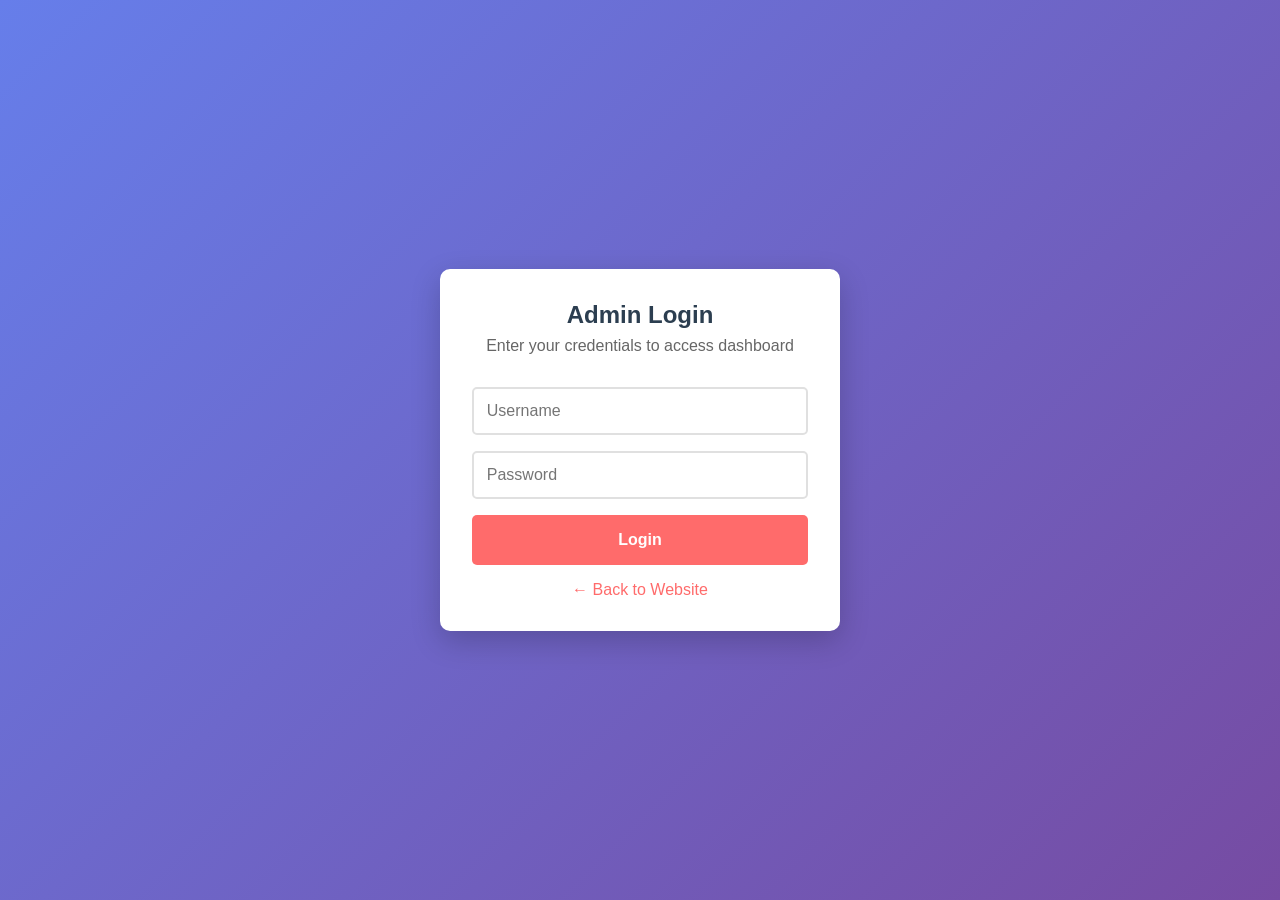
==== src/main/resources/static/admin.html @ 179d9c0e "changes" ====
<!DOCTYPE html>
<html lang="en">
<head>
    <meta charset="UTF-8">
    <meta name="viewport" content="width=device-width, initial-scale=1.0">
    <title>AnandaHolidays - Admin Dashboard</title>
    <style>
        * {
            margin: 0;
            padding: 0;
            box-sizing: border-box;
            font-family: 'Segoe UI', Tahoma, Geneva, Verdana, sans-serif;
        }

        :root {
            --primary-color: #ff6b6b;
            --secondary-color: #4ecdc4;
            --dark-color: #2c3e50;
            --light-color: #f9f9f9;
            --success-color: #27ae60;
            --warning-color: #f39c12;
            --danger-color: #e74c3c;
            --sidebar-width: 250px;
        }

        body {
            background-color: var(--light-color);
            display: flex;
            min-height: 100vh;
        }

        /* Login Page */
        .login-container {
            display: flex;
            justify-content: center;
            align-items: center;
            min-height: 100vh;
            width: 100%;
            background: linear-gradient(135deg, #667eea 0%, #764ba2 100%);
        }

        .login-box {
            background: white;
            padding: 2rem;
            border-radius: 10px;
            box-shadow: 0 10px 30px rgba(0,0,0,0.2);
            width: 100%;
            max-width: 400px;
        }

        .login-header {
            text-align: center;
            margin-bottom: 2rem;
        }

        .login-header h2 {
            color: var(--dark-color);
            margin-bottom: 0.5rem;
        }

        .login-header p {
            color: #666;
        }

        .login-form {
            display: grid;
            gap: 1rem;
        }

        .login-input {
            padding: 0.8rem;
            border: 2px solid #e0e0e0;
            border-radius: 5px;
            font-size: 1rem;
            transition: border-color 0.3s;
        }

        .login-input:focus {
            outline: none;
            border-color: var(--primary-color);
        }

        .login-btn {
            background-color: var(--primary-color);
            color: white;
            border: none;
            padding: 1rem;
            border-radius: 5px;
            font-size: 1rem;
            font-weight: 600;
            cursor: pointer;
            transition: background-color 0.3s;
        }

        .login-btn:hover {
            background-color: #ff5252;
        }

        .back-to-site {
            text-align: center;
            margin-top: 1rem;
        }

        .back-to-site a {
            color: var(--primary-color);
            text-decoration: none;
        }

        /* Dashboard */
        .dashboard-container {
            display: none;
            width: 100%;
        }

        /* Sidebar */
        .sidebar {
            width: var(--sidebar-width);
            background-color: var(--dark-color);
            color: white;
            position: fixed;
            height: 100vh;
            overflow-y: auto;
        }

        .sidebar-header {
            padding: 1.5rem;
            text-align: center;
            border-bottom: 1px solid rgba(255,255,255,0.1);
        }

        .sidebar-header h2 {
            color: var(--primary-color);
            font-size: 1.5rem;
        }

        .sidebar-header p {
            font-size: 0.9rem;
            opacity: 0.8;
            margin-top: 0.3rem;
        }

        .sidebar-menu {
            padding: 1rem 0;
        }

        .sidebar-menu-item {
            padding: 0.8rem 1.5rem;
            cursor: pointer;
            transition: background-color 0.3s;
            display: flex;
            align-items: center;
            gap: 1rem;
        }

        .sidebar-menu-item:hover {
            background-color: rgba(255,255,255,0.1);
        }

        .sidebar-menu-item.active {
            background-color: var(--primary-color);
        }

        .sidebar-menu-item i {
            width: 20px;
        }

        /* Main Content */
        .main-content {
            margin-left: var(--sidebar-width);
            padding: 2rem;
            width: calc(100% - var(--sidebar-width));
        }

        .header {
            display: flex;
            justify-content: space-between;
            align-items: center;
            margin-bottom: 2rem;
            padding-bottom: 1rem;
            border-bottom: 2px solid #e0e0e0;
        }

        .header h1 {
            color: var(--dark-color);
        }

        .logout-btn {
            background-color: var(--danger-color);
            color: white;
            border: none;
            padding: 0.5rem 1.5rem;
            border-radius: 5px;
            cursor: pointer;
            font-weight: 600;
            transition: background-color 0.3s;
        }

        .logout-btn:hover {
            background-color: #c0392b;
        }

        /* Stats Cards */
        .stats-grid {
            display: grid;
            grid-template-columns: repeat(auto-fit, minmax(250px, 1fr));
            gap: 1.5rem;
            margin-bottom: 2rem;
        }

        .stat-card {
            background: white;
            padding: 1.5rem;
            border-radius: 10px;
            box-shadow: 0 2px 10px rgba(0,0,0,0.1);
        }

        .stat-card h3 {
            color: #666;
            font-size: 0.9rem;
            margin-bottom: 0.5rem;
        }

        .stat-card .stat-value {
            font-size: 2rem;
            font-weight: 700;
            color: var(--dark-color);
        }

        /* Action Bar */
        .action-bar {
            display: flex;
            gap: 1rem;
            margin-bottom: 1.5rem;
            flex-wrap: wrap;
        }

        .action-btn {
            background-color: var(--primary-color);
            color: white;
            border: none;
            padding: 0.8rem 1.5rem;
            border-radius: 5px;
            cursor: pointer;
            font-weight: 600;
            transition: background-color 0.3s;
            display: flex;
            align-items: center;
            gap: 0.5rem;
        }

        .action-btn:hover {
            background-color: #ff5252;
        }

        .action-btn.secondary {
            background-color: var(--secondary-color);
        }

        .action-btn.secondary:hover {
            background-color: #3db9b0;
        }

        .action-btn.warning {
            background-color: var(--warning-color);
        }

        .action-btn.warning:hover {
            background-color: #e67e22;
        }

        .action-btn.danger {
            background-color: var(--danger-color);
        }

        .action-btn.danger:hover {
            background-color: #c0392b;
        }

        /* Search Bar */
        .search-bar {
            display: flex;
            gap: 1rem;
            margin-bottom: 1.5rem;
            flex-wrap: wrap;
        }

        .search-input {
            flex: 1;
            padding: 0.8rem;
            border: 2px solid #e0e0e0;
            border-radius: 5px;
            font-size: 1rem;
            min-width: 200px;
        }

        .search-input:focus {
            outline: none;
            border-color: var(--primary-color);
        }

        /* Table */
        .table-container {
            background: white;
            border-radius: 10px;
            box-shadow: 0 2px 10px rgba(0,0,0,0.1);
            overflow-x: auto;
        }

        table {
            width: 100%;
            border-collapse: collapse;
        }

        th {
            background-color: #f8f9fa;
            padding: 1rem;
            text-align: left;
            font-weight: 600;
            color: var(--dark-color);
            border-bottom: 2px solid #e0e0e0;
        }

        td {
            padding: 1rem;
            border-bottom: 1px solid #e0e0e0;
        }

        tr:hover {
            background-color: #f8f9fa;
        }

        .table-actions {
            display: flex;
            gap: 0.5rem;
        }

        .table-btn {
            padding: 0.3rem 0.8rem;
            border: none;
            border-radius: 3px;
            cursor: pointer;
            font-size: 0.9rem;
            transition: background-color 0.3s;
        }

        .table-btn.edit {
            background-color: var(--warning-color);
            color: white;
        }

        .table-btn.edit:hover {
            background-color: #e67e22;
        }

        .table-btn.delete {
            background-color: var(--danger-color);
            color: white;
        }

        .table-btn.delete:hover {
            background-color: #c0392b;
        }

        .table-btn.view {
            background-color: var(--secondary-color);
            color: white;
        }

        .table-btn.view:hover {
            background-color: #3db9b0;
        }

        /* Status Badge */
        .status-badge {
            display: inline-block;
            padding: 0.3rem 0.8rem;
            border-radius: 15px;
            font-size: 0.8rem;
            font-weight: 600;
        }

        .status-confirmed {
            background-color: #e8f5e8;
            color: #388e3c;
        }

        .status-pending {
            background-color: #fff3e0;
            color: #f57c00;
        }

        .status-cancelled {
            background-color: #ffebee;
            color: #c62828;
        }

        .status-completed {
            background-color: #e3f2fd;
            color: #1976d2;
        }

        /* Modal */
        .modal {
            display: none;
            position: fixed;
            top: 0;
            left: 0;
            width: 100%;
            height: 100%;
            background-color: rgba(0,0,0,0.5);
            z-index: 2000;
            overflow-y: auto;
        }

        .modal-content {
            background-color: white;
            margin: 50px auto;
            padding: 2rem;
            border-radius: 15px;
            max-width: 800px;
            position: relative;
        }

        .modal-header {
            display: flex;
            justify-content: space-between;
            align-items: center;
            margin-bottom: 1.5rem;
            padding-bottom: 1rem;
            border-bottom: 2px solid #f0f0f0;
        }

        .modal-title {
            font-size: 1.5rem;
            font-weight: 600;
        }

        .close-modal {
            font-size: 1.5rem;
            cursor: pointer;
            color: #666;
            transition: color 0.3s;
        }

        .close-modal:hover {
            color: var(--danger-color);
        }

        /* Form */
        .tour-form {
            display: grid;
            gap: 1rem;
        }

        .form-row {
            display: grid;
            grid-template-columns: 1fr 1fr;
            gap: 1rem;
        }

        .form-group {
            display: grid;
            gap: 0.3rem;
        }

        .form-label {
            font-weight: 500;
            color: var(--dark-color);
        }

        .form-input {
            padding: 0.8rem;
            border: 2px solid #e0e0e0;
            border-radius: 5px;
            font-size: 1rem;
            transition: border-color 0.3s;
        }

        .form-input:focus {
            outline: none;
            border-color: var(--primary-color);
        }

        .form-textarea {
            padding: 0.8rem;
            border: 2px solid #e0e0e0;
            border-radius: 5px;
            font-size: 1rem;
            min-height: 100px;
            resize: vertical;
        }

        .image-preview {
            display: flex;
            flex-wrap: wrap;
            gap: 1rem;
            margin: 1rem 0;
        }

        .image-preview-item {
            position: relative;
            width: 100px;
            height: 100px;
        }

        .image-preview-item img {
            width: 100%;
            height: 100%;
            object-fit: cover;
            border-radius: 5px;
        }

        .image-preview-item .remove-image {
            position: absolute;
            top: -5px;
            right: -5px;
            background-color: var(--danger-color);
            color: white;
            border: none;
            border-radius: 50%;
            width: 20px;
            height: 20px;
            cursor: pointer;
            display: flex;
            align-items: center;
            justify-content: center;
            font-size: 12px;
        }

        .file-input {
            padding: 0.5rem;
            border: 2px dashed #e0e0e0;
            border-radius: 5px;
            cursor: pointer;
        }

        .file-input:hover {
            border-color: var(--primary-color);
        }

        .submit-btn {
            background-color: var(--success-color);
            color: white;
            border: none;
            padding: 1rem;
            border-radius: 5px;
            font-size: 1.1rem;
            font-weight: 600;
            cursor: pointer;
            transition: background-color 0.3s;
            margin-top: 1rem;
        }

        .submit-btn:hover {
            background-color: #219a52;
        }

        /* Alert */
        .alert {
            padding: 1rem;
            border-radius: 5px;
            margin-bottom: 1rem;
            display: none;
        }

        .alert-success {
            background-color: #d4edda;
            color: #155724;
            border: 1px solid #c3e6cb;
        }

        .alert-error {
            background-color: #f8d7da;
            color: #721c24;
            border: 1px solid #f5c6cb;
        }

        /* Loading Spinner */
        .spinner {
            display: none;
            text-align: center;
            padding: 2rem;
        }

        .spinner::after {
            content: '';
            display: inline-block;
            width: 40px;
            height: 40px;
            border: 4px solid #f3f3f3;
            border-top: 4px solid var(--primary-color);
            border-radius: 50%;
            animation: spin 1s linear infinite;
        }

        @keyframes spin {
            0% { transform: rotate(0deg); }
            100% { transform: rotate(360deg); }
        }

        /* Tabs */
        .tabs {
            display: flex;
            gap: 1rem;
            margin-bottom: 1.5rem;
            border-bottom: 2px solid #e0e0e0;
            padding-bottom: 0.5rem;
        }

        .tab {
            padding: 0.5rem 1rem;
            cursor: pointer;
            font-weight: 500;
            color: #666;
            transition: all 0.3s;
        }

        .tab:hover {
            color: var(--primary-color);
        }

        .tab.active {
            color: var(--primary-color);
            border-bottom: 2px solid var(--primary-color);
        }

        .tab-content {
            display: none;
        }

        .tab-content.active {
            display: block;
        }

        @media (max-width: 768px) {
            .sidebar {
                width: 60px;
            }
            
            .sidebar-header h2, .sidebar-header p, .sidebar-menu-item span {
                display: none;
            }
            
            .main-content {
                margin-left: 60px;
                width: calc(100% - 60px);
            }
            
            .form-row {
                grid-template-columns: 1fr;
            }
        }
    </style>
</head>
<body>
<!-- Login Page -->
<div id="loginContainer" class="login-container">
    <div class="login-box">
        <div class="login-header">
            <h2>Admin Login</h2>
            <p>Enter your credentials to access dashboard</p>
        </div>
        <form class="login-form" onsubmit="handleLogin(event)">
            <input type="text" id="username" class="login-input" placeholder="Username" required>
            <input type="password" id="password" class="login-input" placeholder="Password" required>
            <button type="submit" class="login-btn">Login</button>
        </form>
        <div class="back-to-site">
            <a href="/">← Back to Website</a>
        </div>
    </div>
</div>

<!-- Dashboard -->
<div id="dashboardContainer" class="dashboard-container">
    <!-- Sidebar -->
    <div class="sidebar">
        <div class="sidebar-header">
            <h2>AnandaHolidays</h2>
            <p>Admin Panel</p>
        </div>
        <div class="sidebar-menu">
            <div class="sidebar-menu-item active" onclick="switchTab('dashboard')">
                <i>📊</i>
                <span>Dashboard</span>
            </div>
            <div class="sidebar-menu-item" onclick="switchTab('tours')">
                <i>🗺️</i>
                <span>Tours</span>
            </div>
            <div class="sidebar-menu-item" onclick="switchTab('bookings')">
                <i>📋</i>
                <span>Bookings</span>
            </div>
            <div class="sidebar-menu-item" onclick="switchTab('add-tour')">
                <i>➕</i>
                <span>Add Tour</span>
            </div>
        </div>
    </div>
    
    <!-- Main Content -->
    <div class="main-content">
        <div class="header">
            <h1 id="pageTitle">Dashboard</h1>
            <button class="logout-btn" onclick="handleLogout()">Logout</button>
        </div>
        
        <!-- Alert Messages -->
        <div id="adminAlert" class="alert"></div>
        
        <!-- Loading Spinner -->
        <div id="adminSpinner" class="spinner"></div>
        
        <!-- Dashboard Tab -->
        <div id="dashboardTab" class="tab-content active">
            <div class="stats-grid">
                <div class="stat-card">
                    <h3>Total Tours</h3>
                    <div class="stat-value" id="totalTours">0</div>
                </div>
                <div class="stat-card">
                    <h3>Upcoming Tours</h3>
                    <div class="stat-value" id="upcomingTours">0</div>
                </div>
                <div class="stat-card">
                    <h3>Ongoing Tours</h3>
                    <div class="stat-value" id="ongoingTours">0</div>
                </div>
                <div class="stat-card">
                    <h3>Completed Tours</h3>
                    <div class="stat-value" id="completedTours">0</div>
                </div>
                <div class="stat-card">
                    <h3>Total Bookings</h3>
                    <div class="stat-value" id="totalBookings">0</div>
                </div>
                <div class="stat-card">
                    <h3>Confirmed Bookings</h3>
                    <div class="stat-value" id="confirmedBookings">0</div>
                </div>
            </div>
            
            <h2 style="margin: 2rem 0 1rem;">Recent Bookings</h2>
            <div class="table-container">
                <table id="recentBookingsTable">
                    <thead>
                    <tr>
                        <th>ID</th>
                        <th>Customer</th>
                        <th>Tour</th>
                        <th>Date</th>
                        <th>Amount</th>
                        <th>Status</th>
                        <th>Actions</th>
                    </tr>
                    </thead>
                    <tbody id="recentBookingsBody">
                    <tr>
                        <td colspan="7" style="text-align: center;">No recent bookings</td>
                    </tr>
                    </tbody>
                </table>
            </div>
        </div>
        
        <!-- Tours Tab -->
        <div id="toursTab" class="tab-content">
            <div class="action-bar">
                <button class="action-btn" onclick="switchTab('add-tour')">
                    <span>➕</span> Add New Tour
                </button>
                <button class="action-btn secondary" onclick="loadTours()">
                    <span>🔄</span> Refresh
                </button>
            </div>
            
            <div class="search-bar">
                <input type="text" id="tourSearch" class="search-input" placeholder="Search tours..." onkeyup="searchTours()">
                <select id="tourTypeFilter" class="search-input" onchange="filterTours()">
                    <option value="">All Types</option>
                    <option value="ADVENTURE">Adventure</option>
                    <option value="RELIGIOUS">Religious</option>
                    <option value="BEACH">Beach</option>
                    <option value="HILL_STATION">Hill Station</option>
                    <option value="WILDLIFE">Wildlife</option>
                    <option value="HERITAGE">Heritage</option>
                    <option value="FAMILY">Family</option>
                    <option value="HONEYMOON">Honeymoon</option>
                </select>
                <select id="tourStatusFilter" class="search-input" onchange="filterTours()">
                    <option value="">All Status</option>
                    <option value="upcoming">Upcoming</option>
                    <option value="ongoing">Ongoing</option>
                    <option value="completed">Completed</option>
                </select>
            </div>
            
            <div class="table-container">
                <table>
                    <thead>
                    <tr>
                        <th>ID</th>
                        <th>Image</th>
                        <th>Name</th>
                        <th>Destination</th>
                        <th>Price</th>
                        <th>Type</th>
                        <th>Status</th>
                        <th>Actions</th>
                    </tr>
                    </thead>
                    <tbody id="toursTableBody">
                    <tr>
                        <td colspan="8" style="text-align: center;">Loading tours...</td>
                    </tr>
                    </tbody>
                </table>
            </div>
        </div>
        
        <!-- Bookings Tab -->
        <div id="bookingsTab" class="tab-content">
            <div class="action-bar">
                <button class="action-btn secondary" onclick="loadBookings()">
                    <span>🔄</span> Refresh
                </button>
            </div>
            
            <div class="search-bar">
                <input type="text" id="bookingSearch" class="search-input" placeholder="Search by customer name, email, or phone..." onkeyup="searchBookings()">
            </div>
            
            <div class="tabs">
                <div class="tab active" onclick="filterBookingsByStatus('all', this)">All</div>
                <div class="tab" onclick="filterBookingsByStatus('CONFIRMED', this)">Confirmed</div>
                <div class="tab" onclick="filterBookingsByStatus('PENDING', this)">Pending</div>
                <div class="tab" onclick="filterBookingsByStatus('COMPLETED', this)">Completed</div>
                <div class="tab" onclick="filterBookingsByStatus('CANCELLED', this)">Cancelled</div>
            </div>
            
            <div class="table-container">
                <table>
                    <thead>
                    <tr>
                        <th>ID</th>
                        <th>Customer</th>
                        <th>Tour</th>
                        <th>Booking Date</th>
                        <th>Adults/Child</th>
                        <th>Amount</th>
                        <th>Status</th>
                        <th>Actions</th>
                    </tr>
                    </thead>
                    <tbody id="bookingsTableBody">
                    <tr>
                        <td colspan="8" style="text-align: center;">Loading bookings...</td>
                    </tr>
                    </tbody>
                </table>
            </div>
        </div>
        
        <!-- Add/Edit Tour Tab -->
        <div id="addTourTab" class="tab-content">
            <h2 id="tourFormTitle">Add New Tour</h2>
            <form id="tourForm" class="tour-form" onsubmit="saveTour(event)">
                <input type="hidden" id="tourId">
                
                <div class="form-row">
                    <div class="form-group">
                        <label class="form-label">Tour Name *</label>
                        <input type="text" id="tourName" class="form-input" required>
                    </div>
                    <div class="form-group">
                        <label class="form-label">Price (₹) *</label>
                        <input type="number" id="tourPrice" class="form-input" min="0" step="0.01" required>
                    </div>
                </div>
                
                <div class="form-row">
                    <div class="form-group">
                        <label class="form-label">Destination *</label>
                        <input type="text" id="tourDestination" class="form-input" required>
                    </div>
                    <div class="form-group">
                        <label class="form-label">Location *</label>
                        <input type="text" id="tourLocation" class="form-input" required>
                    </div>
                </div>
                
                <div class="form-row">
                    <div class="form-group">
                        <label class="form-label">Days *</label>
                        <input type="number" id="tourDays" class="form-input" min="1" required>
                    </div>
                    <div class="form-group">
                        <label class="form-label">Nights *</label>
                        <input type="number" id="tourNights" class="form-input" min="0" required>
                    </div>
                </div>
                
                <div class="form-row">
                    <div class="form-group">
                        <label class="form-label">Start Date *</label>
                        <input type="date" id="tourStartingDate" class="form-input" required>
                    </div>
                    <div class="form-group">
                        <label class="form-label">End Date *</label>
                        <input type="date" id="tourEndingDate" class="form-input" required>
                    </div>
                </div>
                
                <div class="form-row">
                    <div class="form-group">
                        <label class="form-label">Tour Type *</label>
                        <select id="tourType" class="form-input" required>
                            <option value="">Select Type</option>
                            <option value="ADVENTURE">Adventure</option>
                            <option value="RELIGIOUS">Religious</option>
                            <option value="BEACH">Beach</option>
                            <option value="HILL_STATION">Hill Station</option>
                            <option value="WILDLIFE">Wildlife</option>
                            <option value="HERITAGE">Heritage</option>
                            <option value="FAMILY">Family</option>
                            <option value="HONEYMOON">Honeymoon</option>
                        </select>
                    </div>
                    <div class="form-group">
                        <label class="form-label">Helpline Number</label>
                        <input type="text" id="tourHelplineNumber" class="form-input">
                    </div>
                </div>
                
                <div class="form-group">
                    <label class="form-label">Description</label>
                    <textarea id="tourDescription" class="form-textarea"></textarea>
                </div>
                
                <div class="form-group">
                    <label class="form-label">Map Embed URL</label>
                    <input type="url" id="tourMapEmbedUrl" class="form-input">
                </div>
                
                <div class="form-group">
                    <label class="form-label">Inclusions (one per line)</label>
                    <textarea id="tourInclusions" class="form-textarea" placeholder="Hotel accommodation&#10;Meals&#10;Transportation"></textarea>
                </div>
                
                <div class="form-group">
                    <label class="form-label">Exclusions (one per line)</label>
                    <textarea id="tourExclusions" class="form-textarea" placeholder="Flight tickets&#10;Personal expenses"></textarea>
                </div>
                
                <div class="form-group">
                    <label class="form-label">Services (one per line)</label>
                    <textarea id="tourServices" class="form-textarea" placeholder="Guide&#10;Pickup & Drop"></textarea>
                </div>
                
                <div class="form-group">
                    <label class="form-label">Main Tour Image</label>
                    <input type="file" id="tourImage" class="file-input" accept="image/*">
                    <div id="mainImagePreview" class="image-preview"></div>
                </div>
                
                <div class="form-group">
                    <label class="form-label">Additional Images</label>
                    <input type="file" id="additionalImages" class="file-input" accept="image/*" multiple>
                    <div id="additionalImagesPreview" class="image-preview"></div>
                </div>
                
                <div id="existingImagesContainer" style="display: none;">
                    <label class="form-label">Existing Images</label>
                    <div id="existingImagesPreview" class="image-preview"></div>
                </div>
                
                <button type="submit" class="submit-btn">Save Tour</button>
                <button type="button" class="submit-btn" style="background-color: #666;" onclick="switchTab('tours')">Cancel</button>
            </form>
        </div>
    </div>
</div>

<!-- Booking Details Modal -->
<div id="bookingModal" class="modal">
    <div class="modal-content">
        <div class="modal-header">
            <h2 class="modal-title">Booking Details</h2>
            <span class="close-modal" onclick="closeBookingDetailsModal()">&times;</span>
        </div>
        <div id="bookingDetails"></div>
        <div style="margin-top: 1rem; display: flex; gap: 1rem;">
            <select id="bookingStatusSelect" class="form-input" style="flex: 1;">
                <option value="CONFIRMED">Confirmed</option>
                <option value="PENDING">Pending</option>
                <option value="COMPLETED">Completed</option>
                <option value="CANCELLED">Cancelled</option>
            </select>
            <button class="action-btn" onclick="updateBookingStatus()">Update Status</button>
        </div>
    </div>
</div>

<script>
    // API Base URL
    const API_BASE_URL = 'http://localhost:8080/api';
    
    // State
    let authToken = null;
    let currentUser = null;
    let allTours = [];
    let allBookings = [];
    let currentBookingFilter = 'all';
    let imagesToDelete = [];

    // Check for saved token
    document.addEventListener('DOMContentLoaded', function() {
        const savedToken = localStorage.getItem('adminToken');
        if (savedToken) {
            authToken = savedToken;
            const savedUser = localStorage.getItem('adminUser');
            if (savedUser) {
                currentUser = JSON.parse(savedUser);
            }
            showDashboard();
            loadDashboardData();
        }

        // Initialize image preview listeners
        initImagePreview();
    });

    // Handle login
    function handleLogin(event) {
        event.preventDefault();

        const username = document.getElementById('username').value;
        const password = document.getElementById('password').value;

        fetch(`${API_BASE_URL}/auth/login`, {
            method: 'POST',
            headers: {
                'Content-Type': 'application/json'
            },
            body: JSON.stringify({ username, password })
        })
        .then(response => {
            if (!response.ok) {
                throw new Error('Invalid credentials');
            }
            return response.json();
        })
        .then(data => {
            authToken = data.token;
            currentUser = data;
            
            localStorage.setItem('adminToken', authToken);
            localStorage.setItem('adminUser', JSON.stringify(data));
            
            showDashboard();
            loadDashboardData();
            
            showAlert('Login successful!', 'success');
        })
        .catch(error => {
            showAlert(error.message, 'error');
            console.error('Login error:', error);
        });
    }

    // Show dashboard
    function showDashboard() {
        document.getElementById('loginContainer').style.display = 'none';
        document.getElementById('dashboardContainer').style.display = 'block';
    }

    // Handle logout
    function handleLogout() {
        authToken = null;
        currentUser = null;
        localStorage.removeItem('adminToken');
        localStorage.removeItem('adminUser');
        document.getElementById('loginContainer').style.display = 'flex';
        document.getElementById('dashboardContainer').style.display = 'none';
    }

    // Switch tabs
    function switchTab(tabName) {
        // Update sidebar active state
        const menuItems = document.querySelectorAll('.sidebar-menu-item');
        menuItems.forEach(item => item.classList.remove('active'));
        
        // Find and activate the clicked menu item
        menuItems.forEach(item => {
            if (item.getAttribute('onclick') && item.getAttribute('onclick').includes(tabName)) {
                item.classList.add('active');
            }
        });

        // Hide all tabs
        const tabs = document.querySelectorAll('.tab-content');
        tabs.forEach(tab => tab.classList.remove('active'));
        
        // Show selected tab
        const selectedTab = document.getElementById(tabName + 'Tab');
        if (selectedTab) {
            selectedTab.classList.add('active');
        }
        
        // Update page title
        const titles = {
            'dashboard': 'Dashboard',
            'tours': 'Manage Tours',
            'bookings': 'Manage Bookings',
            'add-tour': 'Add New Tour'
        };
        const pageTitle = document.getElementById('pageTitle');
        if (pageTitle) {
            pageTitle.textContent = titles[tabName] || 'Dashboard';
        }

        // Load data if needed
        if (tabName === 'tours') {
            loadTours();
        } else if (tabName === 'bookings') {
            loadBookings();
        } else if (tabName === 'add-tour') {
            resetTourForm();
        }
    }

    // Load dashboard data
    function loadDashboardData() {
        showSpinner();
        
        Promise.all([
            fetchWithAuth(`${API_BASE_URL}/admin/tours/all`),
            fetchWithAuth(`${API_BASE_URL}/admin/bookings`)
        ])
        .then(([toursResponse, bookingsResponse]) => {
            return Promise.all([toursResponse.json(), bookingsResponse.json()]);
        })
        .then(([tours, bookings]) => {
            allTours = tours;
            allBookings = bookings;

            // Update stats
            const upcoming = tours.filter(t => getTourStatus(t) === 'Upcoming').length;
            const ongoing = tours.filter(t => getTourStatus(t) === 'Ongoing').length;
            const completed = tours.filter(t => getTourStatus(t) === 'Completed').length;
            const confirmedBookings = bookings.filter(b => b.bookingStatus === 'CONFIRMED').length;

            document.getElementById('totalTours').textContent = tours.length;
            document.getElementById('upcomingTours').textContent = upcoming;
            document.getElementById('ongoingTours').textContent = ongoing;
            document.getElementById('completedTours').textContent = completed;
            document.getElementById('totalBookings').textContent = bookings.length;
            document.getElementById('confirmedBookings').textContent = confirmedBookings;

            // Load recent bookings
            loadRecentBookings(bookings.slice(0, 5));
        })
        .catch(error => {
            showAlert('Failed to load dashboard data', 'error');
            console.error('Error:', error);
        })
        .finally(() => {
            hideSpinner();
        });
    }

    // Load recent bookings
    function loadRecentBookings(bookings) {
        const tbody = document.getElementById('recentBookingsBody');
        
        if (!tbody) return;
        
        if (!bookings || bookings.length === 0) {
            tbody.innerHTML = '<tr><td colspan="7" style="text-align: center;">No recent bookings</td></tr>';
            return;
        }

        tbody.innerHTML = bookings.map(booking => {
            const statusClass = getBookingStatusClass(booking.bookingStatus);
            return `
                <tr>
                    <td>#${booking.id}</td>
                    <td>${booking.customerName}</td>
                    <td>${booking.tour ? booking.tour.tourName : 'N/A'}</td>
                    <td>${new Date(booking.bookingDate).toLocaleDateString()}</td>
                    <td>₹${booking.totalAmount}</td>
                    <td><span class="status-badge ${statusClass}">${booking.bookingStatus}</span></td>
                    <td>
                        <button class="table-btn view" onclick="viewBookingDetails(${booking.id})">View</button>
                    </td>
                </tr>
            `;
        }).join('');
    }

    // Get booking status class
    function getBookingStatusClass(status) {
        switch(status) {
            case 'CONFIRMED': return 'status-confirmed';
            case 'PENDING': return 'status-pending';
            case 'CANCELLED': return 'status-cancelled';
            case 'COMPLETED': return 'status-completed';
            default: return '';
        }
    }

    // Load tours
    function loadTours() {
        showSpinner();
        fetchWithAuth(`${API_BASE_URL}/admin/tours/all`)
            .then(response => response.json())
            .then(tours => {
                allTours = tours;
                displayTours(tours);
            })
            .catch(error => {
                showAlert('Failed to load tours', 'error');
                console.error('Error:', error);
            })
            .finally(() => {
                hideSpinner();
            });
    }

    // Display tours in table
    function displayTours(tours) {
        const tbody = document.getElementById('toursTableBody');
        
        if (!tbody) return;
        
        if (!tours || tours.length === 0) {
            tbody.innerHTML = '<tr><td colspan="8" style="text-align: center;">No tours found</td></tr>';
            return;
        }

        tbody.innerHTML = tours.map(tour => {
            const status = getTourStatus(tour);
            const statusClass = getStatusClass(status);
            const imageUrl = tour.tourImages && tour.tourImages.length > 0
                ? `${API_BASE_URL}/images/tours/${tour.tourImages[0]}`
                : 'https://via.placeholder.com/50';

            return `
                <tr>
                    <td>#${tour.id}</td>
                    <td>
                        <img src="${imageUrl}" alt="${tour.tourName}" style="width: 50px; height: 50px; object-fit: cover; border-radius: 5px;"
                             onerror="this.src='https://via.placeholder.com/50'">
                    </td>
                    <td>${tour.tourName}</td>
                    <td>${tour.tourDestination}</td>
                    <td>₹${tour.tourPrice}</td>
                    <td>${tour.tourType}</td>
                    <td><span class="status-badge ${statusClass}">${status}</span></td>
                    <td class="table-actions">
                        <button class="table-btn edit" onclick="editTour(${tour.id})">Edit</button>
                        <button class="table-btn delete" onclick="deleteTour(${tour.id})">Delete</button>
                        <button class="table-btn view" onclick="viewTourBookings(${tour.id})">Bookings</button>
                    </td>
                </tr>
            `;
        }).join('');
    }

    // Get tour status
    function getTourStatus(tour) {
        const today = new Date();
        today.setHours(0, 0, 0, 0);
        const startDate = new Date(tour.tourStartingDate);
        const endDate = new Date(tour.tourEndingDate);

        if (startDate > today) return 'Upcoming';
        if (startDate <= today && endDate >= today) return 'Ongoing';
        return 'Completed';
    }

    // Get status class
    function getStatusClass(status) {
        switch(status) {
            case 'Upcoming': return 'status-pending';
            case 'Ongoing': return 'status-confirmed';
            case 'Completed': return 'status-completed';
            default: return '';
        }
    }

    // Search tours
    function searchTours() {
        const searchTerm = document.getElementById('tourSearch').value.toLowerCase();
        const typeFilter = document.getElementById('tourTypeFilter').value;
        const statusFilter = document.getElementById('tourStatusFilter').value;

        let filtered = allTours;

        if (searchTerm) {
            filtered = filtered.filter(tour =>
                tour.tourName.toLowerCase().includes(searchTerm) ||
                tour.tourDestination.toLowerCase().includes(searchTerm)
            );
        }

        if (typeFilter) {
            filtered = filtered.filter(tour => tour.tourType === typeFilter);
        }

        if (statusFilter) {
            filtered = filtered.filter(tour => getTourStatus(tour).toLowerCase() === statusFilter);
        }

        displayTours(filtered);
    }

    // Filter tours
    function filterTours() {
        searchTours();
    }

    // Reset tour form
    function resetTourForm() {
        const form = document.getElementById('tourForm');
        if (form) form.reset();
        
        document.getElementById('tourId').value = '';
        document.getElementById('tourFormTitle').textContent = 'Add New Tour';
        
        const mainPreview = document.getElementById('mainImagePreview');
        if (mainPreview) mainPreview.innerHTML = '';
        
        const additionalPreview = document.getElementById('additionalImagesPreview');
        if (additionalPreview) additionalPreview.innerHTML = '';
        
        const existingContainer = document.getElementById('existingImagesContainer');
        if (existingContainer) existingContainer.style.display = 'none';
        
        const existingPreview = document.getElementById('existingImagesPreview');
        if (existingPreview) existingPreview.innerHTML = '';
        
        imagesToDelete = [];
    }

    // Edit tour
    function editTour(id) {
        showSpinner();
        
        // Find the tour
        const tour = allTours.find(t => t.id === id);
        if (!tour) {
            hideSpinner();
            return;
        }

        // Fill form with tour data
        document.getElementById('tourId').value = tour.id;
        document.getElementById('tourName').value = tour.tourName;
        document.getElementById('tourPrice').value = tour.tourPrice;
        document.getElementById('tourDestination').value = tour.tourDestination;
        document.getElementById('tourLocation').value = tour.tourLocation;
        document.getElementById('tourDays').value = tour.tourDays;
        document.getElementById('tourNights').value = tour.tourNights;
        document.getElementById('tourStartingDate').value = tour.tourStartingDate;
        document.getElementById('tourEndingDate').value = tour.tourEndingDate;
        document.getElementById('tourType').value = tour.tourType;
        document.getElementById('tourHelplineNumber').value = tour.tourHelplineNumber || '';
        document.getElementById('tourDescription').value = tour.tourDescription || '';
        document.getElementById('tourMapEmbedUrl').value = tour.tourMapEmbedUrl || '';
        
        // Handle arrays
        document.getElementById('tourInclusions').value = tour.tourInclusions ? tour.tourInclusions.join('\n') : '';
        document.getElementById('tourExclusions').value = tour.tourExclusions ? tour.tourExclusions.join('\n') : '';
        document.getElementById('tourServices').value = tour.tourServices ? tour.tourServices.join('\n') : '';

        // Show existing images
        if (tour.tourImages && tour.tourImages.length > 0) {
            document.getElementById('existingImagesContainer').style.display = 'block';
            const preview = document.getElementById('existingImagesPreview');
            preview.innerHTML = tour.tourImages.map((image, index) => `
                <div class="image-preview-item" data-image="${image}">
                    <img src="${API_BASE_URL}/images/tours/${image}" alt="Tour image">
                    <button type="button" class="remove-image" onclick="markImageForDelete('${image}', this)">×</button>
                </div>
            `).join('');
        }

        document.getElementById('tourFormTitle').textContent = 'Edit Tour';
        hideSpinner();
        switchTab('add-tour');
    }

    // Mark image for delete
    function markImageForDelete(imageName, button) {
        if (confirm('Remove this image?')) {
            const previewItem = button.closest('.image-preview-item');
            if (previewItem) {
                previewItem.remove();
                imagesToDelete.push(imageName);
            }
        }
    }

    // Save tour
    function saveTour(event) {
        event.preventDefault();

        const tourId = document.getElementById('tourId').value;
        const isEdit = !!tourId;

        // Prepare tour data
        const tourData = {
            tourName: document.getElementById('tourName').value,
            tourPrice: parseFloat(document.getElementById('tourPrice').value),
            tourDestination: document.getElementById('tourDestination').value,
            tourLocation: document.getElementById('tourLocation').value,
            tourDays: parseInt(document.getElementById('tourDays').value),
            tourNights: parseInt(document.getElementById('tourNights').value),
            tourStartingDate: document.getElementById('tourStartingDate').value,
            tourEndingDate: document.getElementById('tourEndingDate').value,
            tourType: document.getElementById('tourType').value,
            tourHelplineNumber: document.getElementById('tourHelplineNumber').value,
            tourDescription: document.getElementById('tourDescription').value,
            tourMapEmbedUrl: document.getElementById('tourMapEmbedUrl').value,
            tourInclusions: document.getElementById('tourInclusions').value.split('\n').filter(i => i.trim()),
            tourExclusions: document.getElementById('tourExclusions').value.split('\n').filter(i => i.trim()),
            tourServices: document.getElementById('tourServices').value.split('\n').filter(i => i.trim())
        };

        // For edit, collect existing images
        if (isEdit) {
            const existingImages = [];
            const existingItems = document.querySelectorAll('#existingImagesPreview .image-preview-item');
            existingItems.forEach(item => {
                const imageName = item.getAttribute('data-image');
                if (imageName) existingImages.push(imageName);
            });
            tourData.existingImages = existingImages;
            tourData.imagesToDelete = imagesToDelete;
        }

        // Handle images
        const formData = new FormData();
        
        // Add tour data as JSON
        const tourBlob = new Blob([JSON.stringify(tourData)], { type: 'application/json' });
        formData.append('tour', tourBlob);

        // Add main image
        const mainImage = document.getElementById('tourImage').files[0];
        if (mainImage) {
            formData.append('tourImage', mainImage);
        }

        // Add additional images
        const additionalImages = document.getElementById('additionalImages').files;
        for (let i = 0; i < additionalImages.length; i++) {
            formData.append('additionalImages', additionalImages[i]);
        }

        showSpinner();

        const url = isEdit
            ? `${API_BASE_URL}/admin/tours/${tourId}`
            : `${API_BASE_URL}/admin/tours`;
        
        const method = isEdit ? 'PUT' : 'POST';

        fetchWithAuth(url, {
            method: method,
            body: formData
        })
        .then(response => {
            if (!response.ok) {
                return response.json().then(err => { throw new Error(err.message || 'Failed to save tour'); });
            }
            return response.json();
        })
        .then(savedTour => {
            showAlert(`Tour ${isEdit ? 'updated' : 'created'} successfully!`, 'success');
            loadTours();
            switchTab('tours');
        })
        .catch(error => {
            showAlert(error.message, 'error');
            console.error('Error:', error);
        })
        .finally(() => {
            hideSpinner();
        });
    }

    // Delete tour
    function deleteTour(id) {
        if (!confirm('Are you sure you want to delete this tour? This action cannot be undone.')) {
            return;
        }

        showSpinner();
        fetchWithAuth(`${API_BASE_URL}/admin/tours/${id}`, {
            method: 'DELETE'
        })
        .then(response => {
            if (!response.ok) {
                throw new Error('Failed to delete tour');
            }
            showAlert('Tour deleted successfully!', 'success');
            loadTours();
        })
        .catch(error => {
            showAlert(error.message, 'error');
            console.error('Error:', error);
        })
        .finally(() => {
            hideSpinner();
        });
    }

    // Load bookings
    function loadBookings() {
        showSpinner();
        fetchWithAuth(`${API_BASE_URL}/admin/bookings`)
            .then(response => response.json())
            .then(bookings => {
                allBookings = bookings;
                displayBookings(bookings);
            })
            .catch(error => {
                showAlert('Failed to load bookings', 'error');
                console.error('Error:', error);
            })
            .finally(() => {
                hideSpinner();
            });
    }

    // Display bookings
    function displayBookings(bookings) {
        const tbody = document.getElementById('bookingsTableBody');
        
        if (!tbody) return;
        
        if (!bookings || bookings.length === 0) {
            tbody.innerHTML = '<tr><td colspan="8" style="text-align: center;">No bookings found</td></tr>';
            return;
        }

        tbody.innerHTML = bookings.map(booking => {
            const statusClass = getBookingStatusClass(booking.bookingStatus);
            return `
                <tr>
                    <td>#${booking.id}</td>
                    <td>
                        <strong>${booking.customerName}</strong><br>
                        <small>${booking.customerEmail}</small><br>
                        <small>${booking.customerPhone}</small>
                    </td>
                    <td>${booking.tour ? booking.tour.tourName : 'N/A'}</td>
                    <td>${new Date(booking.bookingDate).toLocaleString()}</td>
                    <td>${booking.numberOfAdults} Adults, ${booking.numberOfChildren} Child</td>
                    <td>₹${booking.totalAmount}</td>
                    <td><span class="status-badge ${statusClass}">${booking.bookingStatus}</span></td>
                    <td class="table-actions">
                        <button class="table-btn view" onclick="viewBookingDetails(${booking.id})">View</button>
                        <button class="table-btn edit" onclick="editBookingStatus(${booking.id})">Update</button>
                        <button class="table-btn delete" onclick="deleteBooking(${booking.id})">Delete</button>
                    </td>
                </tr>
            `;
        }).join('');
    }

    // Filter bookings by status
    function filterBookingsByStatus(status, element) {
        currentBookingFilter = status;
        
        // Update tab active state
        const tabs = document.querySelectorAll('#bookingsTab .tab');
        tabs.forEach(tab => tab.classList.remove('active'));
        
        if (element) {
            element.classList.add('active');
        }

        if (status === 'all') {
            displayBookings(allBookings);
        } else {
            const filtered = allBookings.filter(b => b.bookingStatus === status);
            displayBookings(filtered);
        }
    }

    // Search bookings
    function searchBookings() {
        const searchTerm = document.getElementById('bookingSearch').value.toLowerCase();

        let filtered = allBookings;

        if (searchTerm) {
            filtered = filtered.filter(booking =>
                (booking.customerName && booking.customerName.toLowerCase().includes(searchTerm)) ||
                (booking.customerEmail && booking.customerEmail.toLowerCase().includes(searchTerm)) ||
                (booking.customerPhone && booking.customerPhone.includes(searchTerm)) ||
                (booking.tour && booking.tour.tourName && booking.tour.tourName.toLowerCase().includes(searchTerm))
            );
        }

        // Apply status filter
        if (currentBookingFilter && currentBookingFilter !== 'all') {
            filtered = filtered.filter(b => b.bookingStatus === currentBookingFilter);
        }

        displayBookings(filtered);
    }

    // View booking details
    function viewBookingDetails(id) {
        const booking = allBookings.find(b => b.id === id);
        if (!booking) return;

        const details = document.getElementById('bookingDetails');
        const statusSelect = document.getElementById('bookingStatusSelect');
        
        if (statusSelect) {
            statusSelect.value = booking.bookingStatus;
        }
        
        // Store booking ID for updates
        if (details) {
            details.setAttribute('data-booking-id', id);
        }
        
        const statusClass = getBookingStatusClass(booking.bookingStatus);
        
        details.innerHTML = `
            <div style="margin-bottom: 1rem;">
                <h3>Booking #${booking.id}</h3>
                <p><strong>Status:</strong> <span class="status-badge ${statusClass}">${booking.bookingStatus}</span></p>
            </div>
            
            <div style="margin-bottom: 1rem;">
                <h4>Customer Details</h4>
                <p><strong>Name:</strong> ${booking.customerName}</p>
                <p><strong>Email:</strong> ${booking.customerEmail}</p>
                <p><strong>Phone:</strong> ${booking.customerPhone}</p>
            </div>
            
            <div style="margin-bottom: 1rem;">
                <h4>Tour Details</h4>
                <p><strong>Tour:</strong> ${booking.tour ? booking.tour.tourName : 'N/A'}</p>
                <p><strong>Destination:</strong> ${booking.tour ? booking.tour.tourDestination : 'N/A'}</p>
                <p><strong>Dates:</strong> ${booking.tour ? new Date(booking.tour.tourStartingDate).toLocaleDateString() : 'N/A'} - ${booking.tour ? new Date(booking.tour.tourEndingDate).toLocaleDateString() : 'N/A'}</p>
            </div>
            
            <div style="margin-bottom: 1rem;">
                <h4>Booking Details</h4>
                <p><strong>Booking Date:</strong> ${new Date(booking.bookingDate).toLocaleString()}</p>
                <p><strong>Adults:</strong> ${booking.numberOfAdults}</p>
                <p><strong>Children:</strong> ${booking.numberOfChildren}</p>
                <p><strong>Total Amount:</strong> ₹${booking.totalAmount}</p>
                ${booking.specialRequests ? `<p><strong>Special Requests:</strong> ${booking.specialRequests}</p>` : ''}
            </div>
        `;

        document.getElementById('bookingModal').style.display = 'block';
    }

    // Close booking details modal
    function closeBookingDetailsModal() {
        document.getElementById('bookingModal').style.display = 'none';
    }

    // Update booking status
    function updateBookingStatus() {
        const details = document.getElementById('bookingDetails');
        const bookingId = details ? details.getAttribute('data-booking-id') : null;
        const newStatus = document.getElementById('bookingStatusSelect').value;

        if (!bookingId) {
            showAlert('Booking ID not found', 'error');
            return;
        }

        showSpinner();
        fetchWithAuth(`${API_BASE_URL}/admin/bookings/${bookingId}/status?status=${newStatus}`, {
            method: 'PUT'
        })
        .then(response => {
            if (!response.ok) {
                throw new Error('Failed to update booking status');
            }
            showAlert('Booking status updated successfully!', 'success');
            closeBookingDetailsModal();
            loadBookings();
        })
        .catch(error => {
            showAlert(error.message, 'error');
            console.error('Error:', error);
        })
        .finally(() => {
            hideSpinner();
        });
    }

    // Edit booking status
    function editBookingStatus(id) {
        viewBookingDetails(id);
    }

    // Delete booking
    function deleteBooking(id) {
        if (!confirm('Are you sure you want to delete this booking?')) {
            return;
        }

        showSpinner();
        fetchWithAuth(`${API_BASE_URL}/admin/bookings/${id}`, {
            method: 'DELETE'
        })
        .then(response => {
            if (!response.ok) {
                throw new Error('Failed to delete booking');
            }
            showAlert('Booking deleted successfully!', 'success');
            loadBookings();
        })
        .catch(error => {
            showAlert(error.message, 'error');
            console.error('Error:', error);
        })
        .finally(() => {
            hideSpinner();
        });
    }

    // View tour bookings
    function viewTourBookings(tourId) {
        const tour = allTours.find(t => t.id === tourId);
        if (!tour) return;

        const tourBookings = allBookings.filter(b => b.tour && b.tour.id === tourId);
        displayBookings(tourBookings);
        switchTab('bookings');
    }

    // Fetch with auth token
    function fetchWithAuth(url, options = {}) {
        const headers = {
            'Authorization': `Bearer ${authToken}`,
            ...options.headers
        };

        return fetch(url, {
            ...options,
            headers
        })
        .then(response => {
            if (response.status === 401) {
                handleLogout();
                showAlert('Session expired. Please login again.', 'error');
                throw new Error('Unauthorized');
            }
            return response;
        });
    }

    // Show alert
    function showAlert(message, type) {
        const alert = document.getElementById('adminAlert');
        if (!alert) return;
        
        alert.className = `alert alert-${type}`;
        alert.textContent = message;
        alert.style.display = 'block';

        setTimeout(() => {
            alert.style.display = 'none';
        }, 5000);
    }

    // Show spinner
    function showSpinner() {
        const spinner = document.getElementById('adminSpinner');
        if (spinner) {
            spinner.style.display = 'block';
        }
    }

    // Hide spinner
    function hideSpinner() {
        const spinner = document.getElementById('adminSpinner');
        if (spinner) {
            spinner.style.display = 'none';
        }
    }

    // Initialize image preview
    function initImagePreview() {
        const tourImage = document.getElementById('tourImage');
        if (tourImage) {
            tourImage.addEventListener('change', function(e) {
                const preview = document.getElementById('mainImagePreview');
                if (!preview) return;
                
                preview.innerHTML = '';
                
                if (this.files && this.files[0]) {
                    const reader = new FileReader();
                    reader.onload = function(e) {
                        const img = document.createElement('img');
                        img.src = e.target.result;
                        img.style.width = '100px';
                        img.style.height = '100px';
                        img.style.objectFit = 'cover';
                        img.style.borderRadius = '5px';
                        preview.appendChild(img);
                    };
                    reader.readAsDataURL(this.files[0]);
                }
            });
        }

        const additionalImages = document.getElementById('additionalImages');
        if (additionalImages) {
            additionalImages.addEventListener('change', function(e) {
                const preview = document.getElementById('additionalImagesPreview');
                if (!preview) return;
                
                preview.innerHTML = '';
                
                for (let i = 0; i < this.files.length; i++) {
                    const reader = new FileReader();
                    reader.onload = function(e) {
                        const img = document.createElement('img');
                        img.src = e.target.result;
                        img.style.width = '100px';
                        img.style.height = '100px';
                        img.style.objectFit = 'cover';
                        img.style.borderRadius = '5px';
                        img.style.margin = '5px';
                        preview.appendChild(img);
                    };
                    reader.readAsDataURL(this.files[i]);
                }
            });
        }
    }

    // Close modal when clicking outside
    window.onclick = function(event) {
        const modal = document.getElementById('bookingModal');
        if (event.target === modal) {
            modal.style.display = 'none';
        }
    }
</script>
</body>
</html>
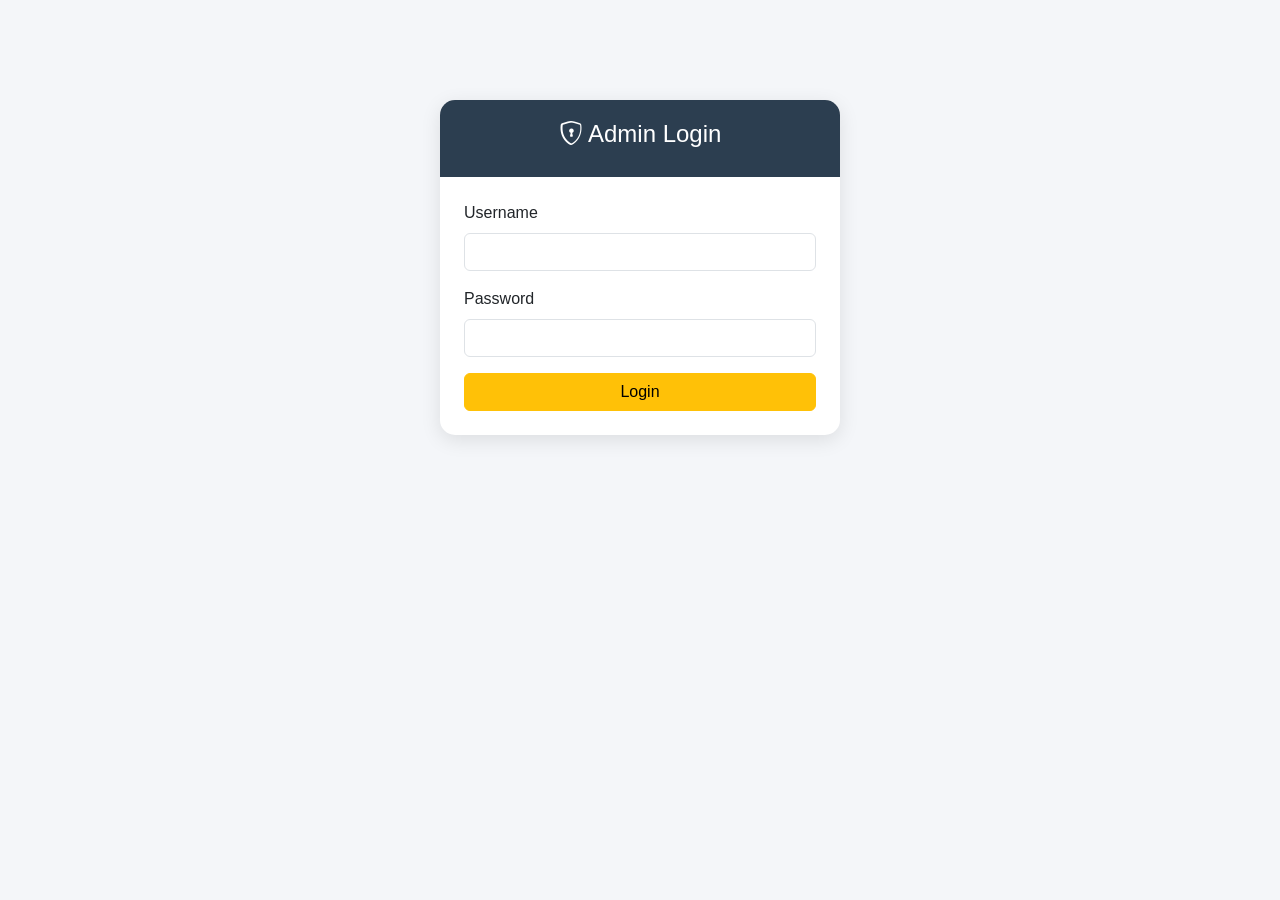
==== commit 4f97f033: "more changes" ====
--- a/src/main/resources/static/admin.html
+++ b/src/main/resources/static/admin.html
@@ -3,1857 +3,798 @@
 <head>
     <meta charset="UTF-8">
     <meta name="viewport" content="width=device-width, initial-scale=1.0">
-    <title>AnandaHolidays - Admin Dashboard</title>
+    <title>Admin Dashboard - AnandaHolidays</title>
+    <link href="https://cdn.jsdelivr.net/npm/bootstrap@5.3.0/dist/css/bootstrap.min.css" rel="stylesheet">
+    <link rel="stylesheet" href="https://cdn.jsdelivr.net/npm/bootstrap-icons@1.11.0/font/bootstrap-icons.css">
     <style>
-        * {
-            margin: 0;
-            padding: 0;
-            box-sizing: border-box;
+        :root {
+            --sidebar-width: 250px;
+            --primary-color: #2c3e50;
+            --secondary-color: #e67e22;
+        }
+        body {
             font-family: 'Segoe UI', Tahoma, Geneva, Verdana, sans-serif;
-        }
-
-        :root {
-            --primary-color: #ff6b6b;
-            --secondary-color: #4ecdc4;
-            --dark-color: #2c3e50;
-            --light-color: #f9f9f9;
-            --success-color: #27ae60;
-            --warning-color: #f39c12;
-            --danger-color: #e74c3c;
-            --sidebar-width: 250px;
-        }
-
-        body {
-            background-color: var(--light-color);
+            background: #f4f6f9;
+        }
+        .wrapper {
             display: flex;
-            min-height: 100vh;
-        }
-
-        /* Login Page */
-        .login-container {
-            display: flex;
-            justify-content: center;
-            align-items: center;
-            min-height: 100vh;
             width: 100%;
-            background: linear-gradient(135deg, #667eea 0%, #764ba2 100%);
-        }
-
-        .login-box {
-            background: white;
-            padding: 2rem;
-            border-radius: 10px;
-            box-shadow: 0 10px 30px rgba(0,0,0,0.2);
-            width: 100%;
-            max-width: 400px;
-        }
-
-        .login-header {
-            text-align: center;
-            margin-bottom: 2rem;
-        }
-
-        .login-header h2 {
-            color: var(--dark-color);
-            margin-bottom: 0.5rem;
-        }
-
-        .login-header p {
-            color: #666;
-        }
-
-        .login-form {
-            display: grid;
-            gap: 1rem;
-        }
-
-        .login-input {
-            padding: 0.8rem;
-            border: 2px solid #e0e0e0;
-            border-radius: 5px;
-            font-size: 1rem;
-            transition: border-color 0.3s;
-        }
-
-        .login-input:focus {
-            outline: none;
-            border-color: var(--primary-color);
-        }
-
-        .login-btn {
-            background-color: var(--primary-color);
-            color: white;
-            border: none;
-            padding: 1rem;
-            border-radius: 5px;
-            font-size: 1rem;
-            font-weight: 600;
-            cursor: pointer;
-            transition: background-color 0.3s;
-        }
-
-        .login-btn:hover {
-            background-color: #ff5252;
-        }
-
-        .back-to-site {
-            text-align: center;
-            margin-top: 1rem;
-        }
-
-        .back-to-site a {
-            color: var(--primary-color);
-            text-decoration: none;
-        }
-
-        /* Dashboard */
-        .dashboard-container {
-            display: none;
-            width: 100%;
-        }
-
-        /* Sidebar */
-        .sidebar {
+        }
+        #sidebar {
             width: var(--sidebar-width);
-            background-color: var(--dark-color);
-            color: white;
             position: fixed;
             height: 100vh;
-            overflow-y: auto;
-        }
-
-        .sidebar-header {
-            padding: 1.5rem;
-            text-align: center;
+            background: var(--primary-color);
+            color: white;
+            transition: all 0.3s;
+            box-shadow: 2px 0 10px rgba(0,0,0,0.1);
+        }
+        #sidebar.active {
+            margin-left: calc(-1 * var(--sidebar-width));
+        }
+        #content {
+            width: calc(100% - var(--sidebar-width));
+            margin-left: var(--sidebar-width);
+            transition: all 0.3s;
+            min-height: 100vh;
+        }
+        #content.active {
+            width: 100%;
+            margin-left: 0;
+        }
+        #sidebar .sidebar-header {
+            padding: 20px;
+            background: rgba(0,0,0,0.2);
             border-bottom: 1px solid rgba(255,255,255,0.1);
         }
-
-        .sidebar-header h2 {
-            color: var(--primary-color);
-            font-size: 1.5rem;
-        }
-
-        .sidebar-header p {
-            font-size: 0.9rem;
-            opacity: 0.8;
-            margin-top: 0.3rem;
-        }
-
-        .sidebar-menu {
-            padding: 1rem 0;
-        }
-
-        .sidebar-menu-item {
-            padding: 0.8rem 1.5rem;
-            cursor: pointer;
-            transition: background-color 0.3s;
+        #sidebar ul.components {
+            padding: 20px 0;
+        }
+        #sidebar ul li a {
+            padding: 10px 20px;
+            display: block;
+            color: rgba(255,255,255,0.8);
+            text-decoration: none;
+            transition: all 0.3s;
+        }
+        #sidebar ul li a:hover {
+            background: rgba(255,255,255,0.1);
+            color: white;
+            padding-left: 25px;
+        }
+        #sidebar ul li.active a {
+            background: var(--secondary-color);
+            color: white;
+        }
+        .navbar {
+            background: white !important;
+            box-shadow: 0 2px 5px rgba(0,0,0,0.1);
+        }
+        .card-stats {
+            border: none;
+            border-radius: 10px;
+            box-shadow: 0 2px 10px rgba(0,0,0,0.1);
+            transition: transform 0.3s;
+        }
+        .card-stats:hover {
+            transform: translateY(-5px);
+        }
+        .stat-icon {
+            width: 50px;
+            height: 50px;
+            border-radius: 10px;
             display: flex;
             align-items: center;
-            gap: 1rem;
-        }
-
-        .sidebar-menu-item:hover {
-            background-color: rgba(255,255,255,0.1);
-        }
-
-        .sidebar-menu-item.active {
-            background-color: var(--primary-color);
-        }
-
-        .sidebar-menu-item i {
-            width: 20px;
-        }
-
-        /* Main Content */
-        .main-content {
-            margin-left: var(--sidebar-width);
-            padding: 2rem;
-            width: calc(100% - var(--sidebar-width));
-        }
-
-        .header {
-            display: flex;
-            justify-content: space-between;
-            align-items: center;
-            margin-bottom: 2rem;
-            padding-bottom: 1rem;
-            border-bottom: 2px solid #e0e0e0;
-        }
-
-        .header h1 {
-            color: var(--dark-color);
-        }
-
-        .logout-btn {
-            background-color: var(--danger-color);
-            color: white;
-            border: none;
-            padding: 0.5rem 1.5rem;
-            border-radius: 5px;
-            cursor: pointer;
-            font-weight: 600;
-            transition: background-color 0.3s;
-        }
-
-        .logout-btn:hover {
-            background-color: #c0392b;
-        }
-
-        /* Stats Cards */
-        .stats-grid {
-            display: grid;
-            grid-template-columns: repeat(auto-fit, minmax(250px, 1fr));
-            gap: 1.5rem;
-            margin-bottom: 2rem;
-        }
-
-        .stat-card {
-            background: white;
-            padding: 1.5rem;
-            border-radius: 10px;
-            box-shadow: 0 2px 10px rgba(0,0,0,0.1);
-        }
-
-        .stat-card h3 {
-            color: #666;
-            font-size: 0.9rem;
-            margin-bottom: 0.5rem;
-        }
-
-        .stat-card .stat-value {
-            font-size: 2rem;
-            font-weight: 700;
-            color: var(--dark-color);
-        }
-
-        /* Action Bar */
-        .action-bar {
-            display: flex;
-            gap: 1rem;
-            margin-bottom: 1.5rem;
-            flex-wrap: wrap;
-        }
-
-        .action-btn {
-            background-color: var(--primary-color);
-            color: white;
-            border: none;
-            padding: 0.8rem 1.5rem;
-            border-radius: 5px;
-            cursor: pointer;
-            font-weight: 600;
-            transition: background-color 0.3s;
-            display: flex;
-            align-items: center;
-            gap: 0.5rem;
-        }
-
-        .action-btn:hover {
-            background-color: #ff5252;
-        }
-
-        .action-btn.secondary {
-            background-color: var(--secondary-color);
-        }
-
-        .action-btn.secondary:hover {
-            background-color: #3db9b0;
-        }
-
-        .action-btn.warning {
-            background-color: var(--warning-color);
-        }
-
-        .action-btn.warning:hover {
-            background-color: #e67e22;
-        }
-
-        .action-btn.danger {
-            background-color: var(--danger-color);
-        }
-
-        .action-btn.danger:hover {
-            background-color: #c0392b;
-        }
-
-        /* Search Bar */
-        .search-bar {
-            display: flex;
-            gap: 1rem;
-            margin-bottom: 1.5rem;
-            flex-wrap: wrap;
-        }
-
-        .search-input {
-            flex: 1;
-            padding: 0.8rem;
-            border: 2px solid #e0e0e0;
-            border-radius: 5px;
-            font-size: 1rem;
-            min-width: 200px;
-        }
-
-        .search-input:focus {
-            outline: none;
-            border-color: var(--primary-color);
-        }
-
-        /* Table */
+            justify-content: center;
+            font-size: 1.5rem;
+        }
         .table-container {
             background: white;
             border-radius: 10px;
+            padding: 20px;
             box-shadow: 0 2px 10px rgba(0,0,0,0.1);
-            overflow-x: auto;
-        }
-
-        table {
-            width: 100%;
-            border-collapse: collapse;
-        }
-
-        th {
-            background-color: #f8f9fa;
-            padding: 1rem;
-            text-align: left;
-            font-weight: 600;
-            color: var(--dark-color);
-            border-bottom: 2px solid #e0e0e0;
-        }
-
-        td {
-            padding: 1rem;
-            border-bottom: 1px solid #e0e0e0;
-        }
-
-        tr:hover {
-            background-color: #f8f9fa;
-        }
-
-        .table-actions {
-            display: flex;
-            gap: 0.5rem;
-        }
-
-        .table-btn {
-            padding: 0.3rem 0.8rem;
+        }
+        .btn-action {
+            padding: 5px 10px;
+            margin: 0 2px;
+        }
+        .login-container {
+            max-width: 400px;
+            margin: 100px auto;
+        }
+        .login-card {
             border: none;
-            border-radius: 3px;
-            cursor: pointer;
-            font-size: 0.9rem;
-            transition: background-color 0.3s;
-        }
-
-        .table-btn.edit {
-            background-color: var(--warning-color);
+            border-radius: 15px;
+            box-shadow: 0 5px 20px rgba(0,0,0,0.1);
+        }
+        .login-header {
+            background: var(--primary-color);
             color: white;
-        }
-
-        .table-btn.edit:hover {
-            background-color: #e67e22;
-        }
-
-        .table-btn.delete {
-            background-color: var(--danger-color);
-            color: white;
-        }
-
-        .table-btn.delete:hover {
-            background-color: #c0392b;
-        }
-
-        .table-btn.view {
-            background-color: var(--secondary-color);
-            color: white;
-        }
-
-        .table-btn.view:hover {
-            background-color: #3db9b0;
-        }
-
-        /* Status Badge */
-        .status-badge {
-            display: inline-block;
-            padding: 0.3rem 0.8rem;
-            border-radius: 15px;
-            font-size: 0.8rem;
-            font-weight: 600;
-        }
-
-        .status-confirmed {
-            background-color: #e8f5e8;
-            color: #388e3c;
-        }
-
-        .status-pending {
-            background-color: #fff3e0;
-            color: #f57c00;
-        }
-
-        .status-cancelled {
-            background-color: #ffebee;
-            color: #c62828;
-        }
-
-        .status-completed {
-            background-color: #e3f2fd;
-            color: #1976d2;
-        }
-
-        /* Modal */
-        .modal {
-            display: none;
-            position: fixed;
-            top: 0;
-            left: 0;
-            width: 100%;
-            height: 100%;
-            background-color: rgba(0,0,0,0.5);
-            z-index: 2000;
-            overflow-y: auto;
-        }
-
-        .modal-content {
-            background-color: white;
-            margin: 50px auto;
-            padding: 2rem;
-            border-radius: 15px;
-            max-width: 800px;
-            position: relative;
-        }
-
-        .modal-header {
-            display: flex;
-            justify-content: space-between;
-            align-items: center;
-            margin-bottom: 1.5rem;
-            padding-bottom: 1rem;
-            border-bottom: 2px solid #f0f0f0;
-        }
-
-        .modal-title {
-            font-size: 1.5rem;
-            font-weight: 600;
-        }
-
-        .close-modal {
-            font-size: 1.5rem;
-            cursor: pointer;
-            color: #666;
-            transition: color 0.3s;
-        }
-
-        .close-modal:hover {
-            color: var(--danger-color);
-        }
-
-        /* Form */
-        .tour-form {
-            display: grid;
-            gap: 1rem;
-        }
-
-        .form-row {
-            display: grid;
-            grid-template-columns: 1fr 1fr;
-            gap: 1rem;
-        }
-
-        .form-group {
-            display: grid;
-            gap: 0.3rem;
-        }
-
-        .form-label {
-            font-weight: 500;
-            color: var(--dark-color);
-        }
-
-        .form-input {
-            padding: 0.8rem;
-            border: 2px solid #e0e0e0;
-            border-radius: 5px;
-            font-size: 1rem;
-            transition: border-color 0.3s;
-        }
-
-        .form-input:focus {
-            outline: none;
-            border-color: var(--primary-color);
-        }
-
-        .form-textarea {
-            padding: 0.8rem;
-            border: 2px solid #e0e0e0;
-            border-radius: 5px;
-            font-size: 1rem;
-            min-height: 100px;
-            resize: vertical;
-        }
-
-        .image-preview {
-            display: flex;
-            flex-wrap: wrap;
-            gap: 1rem;
-            margin: 1rem 0;
-        }
-
-        .image-preview-item {
-            position: relative;
-            width: 100px;
-            height: 100px;
-        }
-
-        .image-preview-item img {
-            width: 100%;
-            height: 100%;
+            border-radius: 15px 15px 0 0;
+            padding: 20px;
+        }
+        .tour-image-preview {
+            width: 50px;
+            height: 50px;
             object-fit: cover;
             border-radius: 5px;
         }
-
-        .image-preview-item .remove-image {
-            position: absolute;
-            top: -5px;
-            right: -5px;
-            background-color: var(--danger-color);
-            color: white;
-            border: none;
-            border-radius: 50%;
-            width: 20px;
-            height: 20px;
+        .image-upload-area {
+            border: 2px dashed #ddd;
+            border-radius: 10px;
+            padding: 20px;
+            text-align: center;
             cursor: pointer;
-            display: flex;
-            align-items: center;
-            justify-content: center;
-            font-size: 12px;
-        }
-
-        .file-input {
-            padding: 0.5rem;
-            border: 2px dashed #e0e0e0;
-            border-radius: 5px;
-            cursor: pointer;
-        }
-
-        .file-input:hover {
-            border-color: var(--primary-color);
-        }
-
-        .submit-btn {
-            background-color: var(--success-color);
-            color: white;
-            border: none;
-            padding: 1rem;
-            border-radius: 5px;
-            font-size: 1.1rem;
-            font-weight: 600;
-            cursor: pointer;
-            transition: background-color 0.3s;
-            margin-top: 1rem;
-        }
-
-        .submit-btn:hover {
-            background-color: #219a52;
-        }
-
-        /* Alert */
-        .alert {
-            padding: 1rem;
-            border-radius: 5px;
-            margin-bottom: 1rem;
-            display: none;
-        }
-
-        .alert-success {
-            background-color: #d4edda;
-            color: #155724;
-            border: 1px solid #c3e6cb;
-        }
-
-        .alert-error {
-            background-color: #f8d7da;
-            color: #721c24;
-            border: 1px solid #f5c6cb;
-        }
-
-        /* Loading Spinner */
-        .spinner {
-            display: none;
-            text-align: center;
-            padding: 2rem;
-        }
-
-        .spinner::after {
-            content: '';
-            display: inline-block;
-            width: 40px;
-            height: 40px;
-            border: 4px solid #f3f3f3;
-            border-top: 4px solid var(--primary-color);
-            border-radius: 50%;
-            animation: spin 1s linear infinite;
-        }
-
-        @keyframes spin {
-            0% { transform: rotate(0deg); }
-            100% { transform: rotate(360deg); }
-        }
-
-        /* Tabs */
-        .tabs {
-            display: flex;
-            gap: 1rem;
-            margin-bottom: 1.5rem;
-            border-bottom: 2px solid #e0e0e0;
-            padding-bottom: 0.5rem;
-        }
-
-        .tab {
-            padding: 0.5rem 1rem;
-            cursor: pointer;
+        }
+        .image-upload-area:hover {
+            border-color: var(--secondary-color);
+        }
+        .status-badge {
+            padding: 5px 10px;
+            border-radius: 20px;
+            font-size: 0.85rem;
             font-weight: 500;
-            color: #666;
-            transition: all 0.3s;
-        }
-
-        .tab:hover {
-            color: var(--primary-color);
-        }
-
-        .tab.active {
-            color: var(--primary-color);
-            border-bottom: 2px solid var(--primary-color);
-        }
-
-        .tab-content {
-            display: none;
-        }
-
-        .tab-content.active {
-            display: block;
-        }
-
-        @media (max-width: 768px) {
-            .sidebar {
-                width: 60px;
-            }
-            
-            .sidebar-header h2, .sidebar-header p, .sidebar-menu-item span {
-                display: none;
-            }
-            
-            .main-content {
-                margin-left: 60px;
-                width: calc(100% - 60px);
-            }
-            
-            .form-row {
-                grid-template-columns: 1fr;
-            }
-        }
+        }
+        .status-confirmed { background: #d4edda; color: #155724; }
+        .status-pending { background: #fff3cd; color: #856404; }
+        .status-cancelled { background: #f8d7da; color: #721c24; }
     </style>
 </head>
 <body>
 <!-- Login Page -->
-<div id="loginContainer" class="login-container">
-    <div class="login-box">
-        <div class="login-header">
-            <h2>Admin Login</h2>
-            <p>Enter your credentials to access dashboard</p>
-        </div>
-        <form class="login-form" onsubmit="handleLogin(event)">
-            <input type="text" id="username" class="login-input" placeholder="Username" required>
-            <input type="password" id="password" class="login-input" placeholder="Password" required>
-            <button type="submit" class="login-btn">Login</button>
-        </form>
-        <div class="back-to-site">
-            <a href="/">← Back to Website</a>
+<div id="loginPage" class="container">
+    <div class="login-container">
+        <div class="card login-card">
+            <div class="login-header text-center">
+                <h4><i class="bi bi-shield-lock"></i> Admin Login</h4>
+            </div>
+            <div class="card-body p-4">
+                <form id="loginForm">
+                    <div class="mb-3">
+                        <label class="form-label">Username</label>
+                        <input type="text" class="form-control" id="username" required>
+                    </div>
+                    <div class="mb-3">
+                        <label class="form-label">Password</label>
+                        <input type="password" class="form-control" id="password" required>
+                    </div>
+                    <button type="submit" class="btn btn-warning w-100">Login</button>
+                </form>
+            </div>
         </div>
     </div>
 </div>
 
-<!-- Dashboard -->
-<div id="dashboardContainer" class="dashboard-container">
-    <!-- Sidebar -->
-    <div class="sidebar">
-        <div class="sidebar-header">
-            <h2>AnandaHolidays</h2>
-            <p>Admin Panel</p>
-        </div>
-        <div class="sidebar-menu">
-            <div class="sidebar-menu-item active" onclick="switchTab('dashboard')">
-                <i>📊</i>
-                <span>Dashboard</span>
+<!-- Dashboard Page -->
+<div id="dashboardPage" style="display: none;">
+    <div class="wrapper">
+        <!-- Sidebar -->
+        <nav id="sidebar">
+            <div class="sidebar-header">
+                <h5><i class="bi bi-tree-fill"></i> AnandaHolidays</h5>
+                <small>Admin Panel</small>
             </div>
-            <div class="sidebar-menu-item" onclick="switchTab('tours')">
-                <i>🗺️</i>
-                <span>Tours</span>
-            </div>
-            <div class="sidebar-menu-item" onclick="switchTab('bookings')">
-                <i>📋</i>
-                <span>Bookings</span>
-            </div>
-            <div class="sidebar-menu-item" onclick="switchTab('add-tour')">
-                <i>➕</i>
-                <span>Add Tour</span>
+            <ul class="list-unstyled components">
+                <li class="active"><a href="#" onclick="showSection('dashboard')"><i class="bi bi-speedometer2 me-2"></i> Dashboard</a></li>
+                <li><a href="#" onclick="showSection('tours')"><i class="bi bi-briefcase me-2"></i> Tours</a></li>
+                <li><a href="#" onclick="showSection('bookings')"><i class="bi bi-calendar-check me-2"></i> Bookings</a></li>
+                <li><a href="#" onclick="logout()"><i class="bi bi-box-arrow-right me-2"></i> Logout</a></li>
+            </ul>
+        </nav>
+        
+        <!-- Content -->
+        <div id="content">
+            <nav class="navbar navbar-expand-lg">
+                <div class="container-fluid">
+                    <button type="button" id="sidebarCollapse" class="btn btn-outline-secondary">
+                        <i class="bi bi-list"></i>
+                    </button>
+                    <span class="navbar-text" id="adminName"></span>
+                </div>
+            </nav>
+            
+            <div class="container-fluid p-4">
+                <!-- Dashboard Section -->
+                <div id="dashboardSection">
+                    <h4 class="mb-4">Dashboard Overview</h4>
+                    <div class="row mb-4">
+                        <div class="col-md-3">
+                            <div class="card card-stats p-3">
+                                <div class="d-flex justify-content-between">
+                                    <div>
+                                        <h6 class="text-muted">Total Tours</h6>
+                                        <h3 id="totalTours">0</h3>
+                                    </div>
+                                    <div class="stat-icon bg-primary bg-opacity-10 text-primary">
+                                        <i class="bi bi-briefcase"></i>
+                                    </div>
+                                </div>
+                            </div>
+                        </div>
+                        <div class="col-md-3">
+                            <div class="card card-stats p-3">
+                                <div class="d-flex justify-content-between">
+                                    <div>
+                                        <h6 class="text-muted">Active Tours</h6>
+                                        <h3 id="activeTours">0</h3>
+                                    </div>
+                                    <div class="stat-icon bg-success bg-opacity-10 text-success">
+                                        <i class="bi bi-check-circle"></i>
+                                    </div>
+                                </div>
+                            </div>
+                        </div>
+                        <div class="col-md-3">
+                            <div class="card card-stats p-3">
+                                <div class="d-flex justify-content-between">
+                                    <div>
+                                        <h6 class="text-muted">Total Bookings</h6>
+                                        <h3 id="totalBookings">0</h3>
+                                    </div>
+                                    <div class="stat-icon bg-warning bg-opacity-10 text-warning">
+                                        <i class="bi bi-calendar-check"></i>
+                                    </div>
+                                </div>
+                            </div>
+                        </div>
+                        <div class="col-md-3">
+                            <div class="card card-stats p-3">
+                                <div class="d-flex justify-content-between">
+                                    <div>
+                                        <h6 class="text-muted">Revenue</h6>
+                                        <h3 id="totalRevenue">₹0</h3>
+                                    </div>
+                                    <div class="stat-icon bg-info bg-opacity-10 text-info">
+                                        <i class="bi bi-currency-rupee"></i>
+                                    </div>
+                                </div>
+                            </div>
+                        </div>
+                    </div>
+                    
+                    <div class="row">
+                        <div class="col-md-6">
+                            <div class="table-container">
+                                <h6 class="mb-3">Recent Bookings</h6>
+                                <div id="recentBookings"></div>
+                            </div>
+                        </div>
+                        <div class="col-md-6">
+                            <div class="table-container">
+                                <h6 class="mb-3">Upcoming Tours</h6>
+                                <div id="upcomingToursList"></div>
+                            </div>
+                        </div>
+                    </div>
+                </div>
+                
+                <!-- Tours Section -->
+                <div id="toursSection" style="display: none;">
+                    <div class="d-flex justify-content-between align-items-center mb-4">
+                        <h4>Manage Tours</h4>
+                        <button class="btn btn-warning" onclick="openTourModal()">
+                            <i class="bi bi-plus"></i> Add Tour
+                        </button>
+                    </div>
+                    <div class="table-container">
+                        <table class="table table-hover">
+                            <thead>
+                            <tr>
+                                <th>Image</th>
+                                <th>Name</th>
+                                <th>Destination</th>
+                                <th>Price</th>
+                                <th>Duration</th>
+                                <th>Status</th>
+                                <th>Actions</th>
+                            </tr>
+                            </thead>
+                            <tbody id="toursTableBody"></tbody>
+                        </table>
+                    </div>
+                </div>
+                
+                <!-- Bookings Section -->
+                <div id="bookingsSection" style="display: none;">
+                    <h4 class="mb-4">Manage Bookings</h4>
+                    <div class="table-container">
+                        <table class="table table-hover">
+                            <thead>
+                            <tr>
+                                <th>ID</th>
+                                <th>Customer</th>
+                                <th>Tour</th>
+                                <th>Adults/Children</th>
+                                <th>Total</th>
+                                <th>Status</th>
+                                <th>Actions</th>
+                            </tr>
+                            </thead>
+                            <tbody id="bookingsTableBody"></tbody>
+                        </table>
+                    </div>
+                </div>
             </div>
         </div>
     </div>
-    
-    <!-- Main Content -->
-    <div class="main-content">
-        <div class="header">
-            <h1 id="pageTitle">Dashboard</h1>
-            <button class="logout-btn" onclick="handleLogout()">Logout</button>
-        </div>
-        
-        <!-- Alert Messages -->
-        <div id="adminAlert" class="alert"></div>
-        
-        <!-- Loading Spinner -->
-        <div id="adminSpinner" class="spinner"></div>
-        
-        <!-- Dashboard Tab -->
-        <div id="dashboardTab" class="tab-content active">
-            <div class="stats-grid">
-                <div class="stat-card">
-                    <h3>Total Tours</h3>
-                    <div class="stat-value" id="totalTours">0</div>
-                </div>
-                <div class="stat-card">
-                    <h3>Upcoming Tours</h3>
-                    <div class="stat-value" id="upcomingTours">0</div>
-                </div>
-                <div class="stat-card">
-                    <h3>Ongoing Tours</h3>
-                    <div class="stat-value" id="ongoingTours">0</div>
-                </div>
-                <div class="stat-card">
-                    <h3>Completed Tours</h3>
-                    <div class="stat-value" id="completedTours">0</div>
-                </div>
-                <div class="stat-card">
-                    <h3>Total Bookings</h3>
-                    <div class="stat-value" id="totalBookings">0</div>
-                </div>
-                <div class="stat-card">
-                    <h3>Confirmed Bookings</h3>
-                    <div class="stat-value" id="confirmedBookings">0</div>
-                </div>
+</div>
+
+<!-- Tour Modal -->
+<div class="modal fade" id="tourModal" tabindex="-1" data-bs-backdrop="static">
+    <div class="modal-dialog modal-lg">
+        <div class="modal-content">
+            <div class="modal-header bg-warning">
+                <h5 class="modal-title" id="tourModalTitle">Add Tour</h5>
+                <button type="button" class="btn-close" data-bs-dismiss="modal"></button>
             </div>
-            
-            <h2 style="margin: 2rem 0 1rem;">Recent Bookings</h2>
-            <div class="table-container">
-                <table id="recentBookingsTable">
-                    <thead>
-                    <tr>
-                        <th>ID</th>
-                        <th>Customer</th>
-                        <th>Tour</th>
-                        <th>Date</th>
-                        <th>Amount</th>
-                        <th>Status</th>
-                        <th>Actions</th>
-                    </tr>
-                    </thead>
-                    <tbody id="recentBookingsBody">
-                    <tr>
-                        <td colspan="7" style="text-align: center;">No recent bookings</td>
-                    </tr>
-                    </tbody>
-                </table>
+            <div class="modal-body">
+                <form id="tourForm" enctype="multipart/form-data">
+                    <input type="hidden" id="tourId">
+                    <div class="row">
+                        <div class="col-md-6 mb-3">
+                            <label class="form-label">Tour Name</label>
+                            <input type="text" class="form-control" id="tourName" required>
+                        </div>
+                        <div class="col-md-6 mb-3">
+                            <label class="form-label">Price (₹)</label>
+                            <input type="number" class="form-control" id="tourPrice" required>
+                        </div>
+                        <div class="col-md-6 mb-3">
+                            <label class="form-label">Destination</label>
+                            <input type="text" class="form-control" id="tourDestination" required>
+                        </div>
+                        <div class="col-md-6 mb-3">
+                            <label class="form-label">Location</label>
+                            <input type="text" class="form-control" id="tourLocation" required>
+                        </div>
+                        <div class="col-md-4 mb-3">
+                            <label class="form-label">Days</label>
+                            <input type="number" class="form-control" id="tourDays" required>
+                        </div>
+                        <div class="col-md-4 mb-3">
+                            <label class="form-label">Nights</label>
+                            <input type="number" class="form-control" id="tourNights" required>
+                        </div>
+                        <div class="col-md-4 mb-3">
+                            <label class="form-label">Type</label>
+                            <select class="form-select" id="tourType" required>
+                                <option value="ADVENTURE">Adventure</option>
+                                <option value="BEACH">Beach</option>
+                                <option value="HILL_STATION">Hill Station</option>
+                                <option value="HERITAGE">Heritage</option>
+                                <option value="FAMILY">Family</option>
+                                <option value="HONEYMOON">Honeymoon</option>
+                            </select>
+                        </div>
+                        <div class="col-md-6 mb-3">
+                            <label class="form-label">Start Date</label>
+                            <input type="date" class="form-control" id="tourStartDate" required>
+                        </div>
+                        <div class="col-md-6 mb-3">
+                            <label class="form-label">End Date</label>
+                            <input type="date" class="form-control" id="tourEndDate" required>
+                        </div>
+                        <div class="col-12 mb-3">
+                            <label class="form-label">Description</label>
+                            <textarea class="form-control" id="tourDescription" rows="3"></textarea>
+                        </div>
+                        <div class="col-12 mb-3">
+                            <label class="form-label">Inclusions (comma separated)</label>
+                            <input type="text" class="form-control" id="tourInclusions" placeholder="Hotel, Meals, Guide">
+                        </div>
+                        <div class="col-12 mb-3">
+                            <label class="form-label">Exclusions (comma separated)</label>
+                            <input type="text" class="form-control" id="tourExclusions" placeholder="Flights, Insurance">
+                        </div>
+                        <div class="col-12 mb-3">
+                            <label class="form-label">Services (comma separated)</label>
+                            <input type="text" class="form-control" id="tourServices" placeholder="WiFi, Parking">
+                        </div>
+                        <div class="col-12 mb-3">
+                            <label class="form-label">Helpline Number</label>
+                            <input type="text" class="form-control" id="tourHelpline">
+                        </div>
+                        <div class="col-12 mb-3">
+                            <label class="form-label">Main Image</label>
+                            <input type="file" class="form-control" id="mainImage" accept="image/*">
+                        </div>
+                        <div class="col-12 mb-3">
+                            <label class="form-label">Additional Images</label>
+                            <input type="file" class="form-control" id="additionalImages" accept="image/*" multiple>
+                        </div>
+                        <div class="col-12" id="existingImagesContainer"></div>
+                    </div>
+                </form>
             </div>
-        </div>
-        
-        <!-- Tours Tab -->
-        <div id="toursTab" class="tab-content">
-            <div class="action-bar">
-                <button class="action-btn" onclick="switchTab('add-tour')">
-                    <span>➕</span> Add New Tour
-                </button>
-                <button class="action-btn secondary" onclick="loadTours()">
-                    <span>🔄</span> Refresh
-                </button>
+            <div class="modal-footer">
+                <button type="button" class="btn btn-secondary" data-bs-dismiss="modal">Cancel</button>
+                <button type="button" class="btn btn-warning" onclick="saveTour()">Save Tour</button>
             </div>
-            
-            <div class="search-bar">
-                <input type="text" id="tourSearch" class="search-input" placeholder="Search tours..." onkeyup="searchTours()">
-                <select id="tourTypeFilter" class="search-input" onchange="filterTours()">
-                    <option value="">All Types</option>
-                    <option value="ADVENTURE">Adventure</option>
-                    <option value="RELIGIOUS">Religious</option>
-                    <option value="BEACH">Beach</option>
-                    <option value="HILL_STATION">Hill Station</option>
-                    <option value="WILDLIFE">Wildlife</option>
-                    <option value="HERITAGE">Heritage</option>
-                    <option value="FAMILY">Family</option>
-                    <option value="HONEYMOON">Honeymoon</option>
-                </select>
-                <select id="tourStatusFilter" class="search-input" onchange="filterTours()">
-                    <option value="">All Status</option>
-                    <option value="upcoming">Upcoming</option>
-                    <option value="ongoing">Ongoing</option>
-                    <option value="completed">Completed</option>
-                </select>
-            </div>
-            
-            <div class="table-container">
-                <table>
-                    <thead>
-                    <tr>
-                        <th>ID</th>
-                        <th>Image</th>
-                        <th>Name</th>
-                        <th>Destination</th>
-                        <th>Price</th>
-                        <th>Type</th>
-                        <th>Status</th>
-                        <th>Actions</th>
-                    </tr>
-                    </thead>
-                    <tbody id="toursTableBody">
-                    <tr>
-                        <td colspan="8" style="text-align: center;">Loading tours...</td>
-                    </tr>
-                    </tbody>
-                </table>
-            </div>
-        </div>
-        
-        <!-- Bookings Tab -->
-        <div id="bookingsTab" class="tab-content">
-            <div class="action-bar">
-                <button class="action-btn secondary" onclick="loadBookings()">
-                    <span>🔄</span> Refresh
-                </button>
-            </div>
-            
-            <div class="search-bar">
-                <input type="text" id="bookingSearch" class="search-input" placeholder="Search by customer name, email, or phone..." onkeyup="searchBookings()">
-            </div>
-            
-            <div class="tabs">
-                <div class="tab active" onclick="filterBookingsByStatus('all', this)">All</div>
-                <div class="tab" onclick="filterBookingsByStatus('CONFIRMED', this)">Confirmed</div>
-                <div class="tab" onclick="filterBookingsByStatus('PENDING', this)">Pending</div>
-                <div class="tab" onclick="filterBookingsByStatus('COMPLETED', this)">Completed</div>
-                <div class="tab" onclick="filterBookingsByStatus('CANCELLED', this)">Cancelled</div>
-            </div>
-            
-            <div class="table-container">
-                <table>
-                    <thead>
-                    <tr>
-                        <th>ID</th>
-                        <th>Customer</th>
-                        <th>Tour</th>
-                        <th>Booking Date</th>
-                        <th>Adults/Child</th>
-                        <th>Amount</th>
-                        <th>Status</th>
-                        <th>Actions</th>
-                    </tr>
-                    </thead>
-                    <tbody id="bookingsTableBody">
-                    <tr>
-                        <td colspan="8" style="text-align: center;">Loading bookings...</td>
-                    </tr>
-                    </tbody>
-                </table>
-            </div>
-        </div>
-        
-        <!-- Add/Edit Tour Tab -->
-        <div id="addTourTab" class="tab-content">
-            <h2 id="tourFormTitle">Add New Tour</h2>
-            <form id="tourForm" class="tour-form" onsubmit="saveTour(event)">
-                <input type="hidden" id="tourId">
-                
-                <div class="form-row">
-                    <div class="form-group">
-                        <label class="form-label">Tour Name *</label>
-                        <input type="text" id="tourName" class="form-input" required>
-                    </div>
-                    <div class="form-group">
-                        <label class="form-label">Price (₹) *</label>
-                        <input type="number" id="tourPrice" class="form-input" min="0" step="0.01" required>
-                    </div>
-                </div>
-                
-                <div class="form-row">
-                    <div class="form-group">
-                        <label class="form-label">Destination *</label>
-                        <input type="text" id="tourDestination" class="form-input" required>
-                    </div>
-                    <div class="form-group">
-                        <label class="form-label">Location *</label>
-                        <input type="text" id="tourLocation" class="form-input" required>
-                    </div>
-                </div>
-                
-                <div class="form-row">
-                    <div class="form-group">
-                        <label class="form-label">Days *</label>
-                        <input type="number" id="tourDays" class="form-input" min="1" required>
-                    </div>
-                    <div class="form-group">
-                        <label class="form-label">Nights *</label>
-                        <input type="number" id="tourNights" class="form-input" min="0" required>
-                    </div>
-                </div>
-                
-                <div class="form-row">
-                    <div class="form-group">
-                        <label class="form-label">Start Date *</label>
-                        <input type="date" id="tourStartingDate" class="form-input" required>
-                    </div>
-                    <div class="form-group">
-                        <label class="form-label">End Date *</label>
-                        <input type="date" id="tourEndingDate" class="form-input" required>
-                    </div>
-                </div>
-                
-                <div class="form-row">
-                    <div class="form-group">
-                        <label class="form-label">Tour Type *</label>
-                        <select id="tourType" class="form-input" required>
-                            <option value="">Select Type</option>
-                            <option value="ADVENTURE">Adventure</option>
-                            <option value="RELIGIOUS">Religious</option>
-                            <option value="BEACH">Beach</option>
-                            <option value="HILL_STATION">Hill Station</option>
-                            <option value="WILDLIFE">Wildlife</option>
-                            <option value="HERITAGE">Heritage</option>
-                            <option value="FAMILY">Family</option>
-                            <option value="HONEYMOON">Honeymoon</option>
-                        </select>
-                    </div>
-                    <div class="form-group">
-                        <label class="form-label">Helpline Number</label>
-                        <input type="text" id="tourHelplineNumber" class="form-input">
-                    </div>
-                </div>
-                
-                <div class="form-group">
-                    <label class="form-label">Description</label>
-                    <textarea id="tourDescription" class="form-textarea"></textarea>
-                </div>
-                
-                <div class="form-group">
-                    <label class="form-label">Map Embed URL</label>
-                    <input type="url" id="tourMapEmbedUrl" class="form-input">
-                </div>
-                
-                <div class="form-group">
-                    <label class="form-label">Inclusions (one per line)</label>
-                    <textarea id="tourInclusions" class="form-textarea" placeholder="Hotel accommodation&#10;Meals&#10;Transportation"></textarea>
-                </div>
-                
-                <div class="form-group">
-                    <label class="form-label">Exclusions (one per line)</label>
-                    <textarea id="tourExclusions" class="form-textarea" placeholder="Flight tickets&#10;Personal expenses"></textarea>
-                </div>
-                
-                <div class="form-group">
-                    <label class="form-label">Services (one per line)</label>
-                    <textarea id="tourServices" class="form-textarea" placeholder="Guide&#10;Pickup & Drop"></textarea>
-                </div>
-                
-                <div class="form-group">
-                    <label class="form-label">Main Tour Image</label>
-                    <input type="file" id="tourImage" class="file-input" accept="image/*">
-                    <div id="mainImagePreview" class="image-preview"></div>
-                </div>
-                
-                <div class="form-group">
-                    <label class="form-label">Additional Images</label>
-                    <input type="file" id="additionalImages" class="file-input" accept="image/*" multiple>
-                    <div id="additionalImagesPreview" class="image-preview"></div>
-                </div>
-                
-                <div id="existingImagesContainer" style="display: none;">
-                    <label class="form-label">Existing Images</label>
-                    <div id="existingImagesPreview" class="image-preview"></div>
-                </div>
-                
-                <button type="submit" class="submit-btn">Save Tour</button>
-                <button type="button" class="submit-btn" style="background-color: #666;" onclick="switchTab('tours')">Cancel</button>
-            </form>
         </div>
     </div>
 </div>
 
-<!-- Booking Details Modal -->
-<div id="bookingModal" class="modal">
-    <div class="modal-content">
-        <div class="modal-header">
-            <h2 class="modal-title">Booking Details</h2>
-            <span class="close-modal" onclick="closeBookingDetailsModal()">&times;</span>
-        </div>
-        <div id="bookingDetails"></div>
-        <div style="margin-top: 1rem; display: flex; gap: 1rem;">
-            <select id="bookingStatusSelect" class="form-input" style="flex: 1;">
-                <option value="CONFIRMED">Confirmed</option>
-                <option value="PENDING">Pending</option>
-                <option value="COMPLETED">Completed</option>
-                <option value="CANCELLED">Cancelled</option>
-            </select>
-            <button class="action-btn" onclick="updateBookingStatus()">Update Status</button>
-        </div>
-    </div>
-</div>
-
+<script src="https://cdn.jsdelivr.net/npm/bootstrap@5.3.0/dist/js/bootstrap.bundle.min.js"></script>
 <script>
-    // API Base URL
-    const API_BASE_URL = 'http://localhost:8080/api';
-    
-    // State
-    let authToken = null;
-    let currentUser = null;
-    let allTours = [];
-    let allBookings = [];
-    let currentBookingFilter = 'all';
-    let imagesToDelete = [];
-
-    // Check for saved token
-    document.addEventListener('DOMContentLoaded', function() {
-        const savedToken = localStorage.getItem('adminToken');
-        if (savedToken) {
-            authToken = savedToken;
-            const savedUser = localStorage.getItem('adminUser');
-            if (savedUser) {
-                currentUser = JSON.parse(savedUser);
-            }
-            showDashboard();
-            loadDashboardData();
-        }
-
-        // Initialize image preview listeners
-        initImagePreview();
-    });
-
-    // Handle login
-    function handleLogin(event) {
-        event.preventDefault();
-
+    const API_BASE = 'http://localhost:8080/api';
+    let authToken = localStorage.getItem('adminToken');
+    let currentAdmin = JSON.parse(localStorage.getItem('adminData') || '{}');
+
+    // Check authentication on load
+    if (authToken) {
+        document.getElementById('loginPage').style.display = 'none';
+        document.getElementById('dashboardPage').style.display = 'block';
+        document.getElementById('adminName').textContent = `Welcome, ${currentAdmin.username || 'Admin'}`;
+        loadDashboardData();
+    }
+
+    // Login form handler
+    document.getElementById('loginForm').addEventListener('submit', async (e) => {
+        e.preventDefault();
         const username = document.getElementById('username').value;
         const password = document.getElementById('password').value;
 
-        fetch(`${API_BASE_URL}/auth/login`, {
-            method: 'POST',
-            headers: {
-                'Content-Type': 'application/json'
-            },
-            body: JSON.stringify({ username, password })
-        })
-        .then(response => {
-            if (!response.ok) {
-                throw new Error('Invalid credentials');
+        try {
+            const response = await fetch(`${API_BASE}/auth/login`, {
+                method: 'POST',
+                headers: { 'Content-Type': 'application/json' },
+                body: JSON.stringify({ username, password })
+            });
+
+            if (response.ok) {
+                const data = await response.json();
+                authToken = data.token;
+                localStorage.setItem('adminToken', authToken);
+                localStorage.setItem('adminData', JSON.stringify(data));
+                
+                document.getElementById('loginPage').style.display = 'none';
+                document.getElementById('dashboardPage').style.display = 'block';
+                document.getElementById('adminName').textContent = `Welcome, ${data.username}`;
+                
+                loadDashboardData();
+            } else {
+                alert('Invalid credentials');
             }
-            return response.json();
-        })
-        .then(data => {
-            authToken = data.token;
-            currentUser = data;
+        } catch (error) {
+            alert('Login failed');
+        }
+    });
+
+    // Sidebar toggle
+    document.getElementById('sidebarCollapse').addEventListener('click', () => {
+        document.getElementById('sidebar').classList.toggle('active');
+        document.getElementById('content').classList.toggle('active');
+    });
+
+    // Show different sections
+    function showSection(section) {
+        document.querySelectorAll('#sidebar ul li').forEach(li => li.classList.remove('active'));
+        event.target.closest('li').classList.add('active');
+
+        document.getElementById('dashboardSection').style.display = section === 'dashboard' ? 'block' : 'none';
+        document.getElementById('toursSection').style.display = section === 'tours' ? 'block' : 'none';
+        document.getElementById('bookingsSection').style.display = section === 'bookings' ? 'block' : 'none';
+
+        if (section === 'tours') loadTours();
+        if (section === 'bookings') loadBookings();
+    }
+
+    // Load dashboard data
+    async function loadDashboardData() {
+        try {
+            const [tours, bookings] = await Promise.all([
+                fetchWithAuth(`${API_BASE}/admin/tours`),
+                fetchWithAuth(`${API_BASE}/admin/bookings`)
+            ]);
+
+            document.getElementById('totalTours').textContent = tours.length;
+            document.getElementById('activeTours').textContent = tours.filter(t => t.isActive).length;
+            document.getElementById('totalBookings').textContent = bookings.length;
             
-            localStorage.setItem('adminToken', authToken);
-            localStorage.setItem('adminUser', JSON.stringify(data));
-            
-            showDashboard();
-            loadDashboardData();
-            
-            showAlert('Login successful!', 'success');
-        })
-        .catch(error => {
-            showAlert(error.message, 'error');
-            console.error('Login error:', error);
-        });
-    }
-
-    // Show dashboard
-    function showDashboard() {
-        document.getElementById('loginContainer').style.display = 'none';
-        document.getElementById('dashboardContainer').style.display = 'block';
-    }
-
-    // Handle logout
-    function handleLogout() {
-        authToken = null;
-        currentUser = null;
-        localStorage.removeItem('adminToken');
-        localStorage.removeItem('adminUser');
-        document.getElementById('loginContainer').style.display = 'flex';
-        document.getElementById('dashboardContainer').style.display = 'none';
-    }
-
-    // Switch tabs
-    function switchTab(tabName) {
-        // Update sidebar active state
-        const menuItems = document.querySelectorAll('.sidebar-menu-item');
-        menuItems.forEach(item => item.classList.remove('active'));
-        
-        // Find and activate the clicked menu item
-        menuItems.forEach(item => {
-            if (item.getAttribute('onclick') && item.getAttribute('onclick').includes(tabName)) {
-                item.classList.add('active');
-            }
-        });
-
-        // Hide all tabs
-        const tabs = document.querySelectorAll('.tab-content');
-        tabs.forEach(tab => tab.classList.remove('active'));
-        
-        // Show selected tab
-        const selectedTab = document.getElementById(tabName + 'Tab');
-        if (selectedTab) {
-            selectedTab.classList.add('active');
-        }
-        
-        // Update page title
-        const titles = {
-            'dashboard': 'Dashboard',
-            'tours': 'Manage Tours',
-            'bookings': 'Manage Bookings',
-            'add-tour': 'Add New Tour'
-        };
-        const pageTitle = document.getElementById('pageTitle');
-        if (pageTitle) {
-            pageTitle.textContent = titles[tabName] || 'Dashboard';
-        }
-
-        // Load data if needed
-        if (tabName === 'tours') {
-            loadTours();
-        } else if (tabName === 'bookings') {
-            loadBookings();
-        } else if (tabName === 'add-tour') {
-            resetTourForm();
-        }
-    }
-
-    // Load dashboard data
-    function loadDashboardData() {
-        showSpinner();
-        
-        Promise.all([
-            fetchWithAuth(`${API_BASE_URL}/admin/tours/all`),
-            fetchWithAuth(`${API_BASE_URL}/admin/bookings`)
-        ])
-        .then(([toursResponse, bookingsResponse]) => {
-            return Promise.all([toursResponse.json(), bookingsResponse.json()]);
-        })
-        .then(([tours, bookings]) => {
-            allTours = tours;
-            allBookings = bookings;
-
-            // Update stats
-            const upcoming = tours.filter(t => getTourStatus(t) === 'Upcoming').length;
-            const ongoing = tours.filter(t => getTourStatus(t) === 'Ongoing').length;
-            const completed = tours.filter(t => getTourStatus(t) === 'Completed').length;
-            const confirmedBookings = bookings.filter(b => b.bookingStatus === 'CONFIRMED').length;
-
-            document.getElementById('totalTours').textContent = tours.length;
-            document.getElementById('upcomingTours').textContent = upcoming;
-            document.getElementById('ongoingTours').textContent = ongoing;
-            document.getElementById('completedTours').textContent = completed;
-            document.getElementById('totalBookings').textContent = bookings.length;
-            document.getElementById('confirmedBookings').textContent = confirmedBookings;
-
-            // Load recent bookings
-            loadRecentBookings(bookings.slice(0, 5));
-        })
-        .catch(error => {
-            showAlert('Failed to load dashboard data', 'error');
-            console.error('Error:', error);
-        })
-        .finally(() => {
-            hideSpinner();
-        });
-    }
-
-    // Load recent bookings
-    function loadRecentBookings(bookings) {
-        const tbody = document.getElementById('recentBookingsBody');
-        
-        if (!tbody) return;
-        
-        if (!bookings || bookings.length === 0) {
-            tbody.innerHTML = '<tr><td colspan="7" style="text-align: center;">No recent bookings</td></tr>';
-            return;
-        }
-
-        tbody.innerHTML = bookings.map(booking => {
-            const statusClass = getBookingStatusClass(booking.bookingStatus);
-            return `
-                <tr>
-                    <td>#${booking.id}</td>
-                    <td>${booking.customerName}</td>
-                    <td>${booking.tour ? booking.tour.tourName : 'N/A'}</td>
-                    <td>${new Date(booking.bookingDate).toLocaleDateString()}</td>
-                    <td>₹${booking.totalAmount}</td>
-                    <td><span class="status-badge ${statusClass}">${booking.bookingStatus}</span></td>
-                    <td>
-                        <button class="table-btn view" onclick="viewBookingDetails(${booking.id})">View</button>
-                    </td>
-                </tr>
-            `;
-        }).join('');
-    }
-
-    // Get booking status class
-    function getBookingStatusClass(status) {
-        switch(status) {
-            case 'CONFIRMED': return 'status-confirmed';
-            case 'PENDING': return 'status-pending';
-            case 'CANCELLED': return 'status-cancelled';
-            case 'COMPLETED': return 'status-completed';
-            default: return '';
+            const revenue = bookings.reduce((sum, b) => sum + (b.totalAmount || 0), 0);
+            document.getElementById('totalRevenue').textContent = `₹${revenue}`;
+
+            displayRecentBookings(bookings.slice(0, 5));
+            displayUpcomingTours(tours.filter(t => t.status === 'UPCOMING').slice(0, 5));
+        } catch (error) {
+            console.error('Error loading dashboard:', error);
         }
     }
 
     // Load tours
-    function loadTours() {
-        showSpinner();
-        fetchWithAuth(`${API_BASE_URL}/admin/tours/all`)
-            .then(response => response.json())
-            .then(tours => {
-                allTours = tours;
-                displayTours(tours);
-            })
-            .catch(error => {
-                showAlert('Failed to load tours', 'error');
-                console.error('Error:', error);
-            })
-            .finally(() => {
-                hideSpinner();
-            });
+    async function loadTours() {
+        try {
+            const tours = await fetchWithAuth(`${API_BASE}/admin/tours`);
+            displayTours(tours);
+        } catch (error) {
+            console.error('Error loading tours:', error);
+        }
+    }
+
+    // Load bookings
+    async function loadBookings() {
+        try {
+            const bookings = await fetchWithAuth(`${API_BASE}/admin/bookings`);
+            displayBookings(bookings);
+        } catch (error) {
+            console.error('Error loading bookings:', error);
+        }
     }
 
     // Display tours in table
     function displayTours(tours) {
         const tbody = document.getElementById('toursTableBody');
-        
-        if (!tbody) return;
-        
-        if (!tours || tours.length === 0) {
-            tbody.innerHTML = '<tr><td colspan="8" style="text-align: center;">No tours found</td></tr>';
-            return;
-        }
-
-        tbody.innerHTML = tours.map(tour => {
-            const status = getTourStatus(tour);
-            const statusClass = getStatusClass(status);
-            const imageUrl = tour.tourImages && tour.tourImages.length > 0
-                ? `${API_BASE_URL}/images/tours/${tour.tourImages[0]}`
-                : 'https://via.placeholder.com/50';
-
-            return `
-                <tr>
-                    <td>#${tour.id}</td>
-                    <td>
-                        <img src="${imageUrl}" alt="${tour.tourName}" style="width: 50px; height: 50px; object-fit: cover; border-radius: 5px;"
-                             onerror="this.src='https://via.placeholder.com/50'">
-                    </td>
-                    <td>${tour.tourName}</td>
-                    <td>${tour.tourDestination}</td>
-                    <td>₹${tour.tourPrice}</td>
-                    <td>${tour.tourType}</td>
-                    <td><span class="status-badge ${statusClass}">${status}</span></td>
-                    <td class="table-actions">
-                        <button class="table-btn edit" onclick="editTour(${tour.id})">Edit</button>
-                        <button class="table-btn delete" onclick="deleteTour(${tour.id})">Delete</button>
-                        <button class="table-btn view" onclick="viewTourBookings(${tour.id})">Bookings</button>
-                    </td>
-                </tr>
-            `;
-        }).join('');
-    }
-
-    // Get tour status
-    function getTourStatus(tour) {
-        const today = new Date();
-        today.setHours(0, 0, 0, 0);
-        const startDate = new Date(tour.tourStartingDate);
-        const endDate = new Date(tour.tourEndingDate);
-
-        if (startDate > today) return 'Upcoming';
-        if (startDate <= today && endDate >= today) return 'Ongoing';
-        return 'Completed';
-    }
-
-    // Get status class
-    function getStatusClass(status) {
-        switch(status) {
-            case 'Upcoming': return 'status-pending';
-            case 'Ongoing': return 'status-confirmed';
-            case 'Completed': return 'status-completed';
-            default: return '';
-        }
-    }
-
-    // Search tours
-    function searchTours() {
-        const searchTerm = document.getElementById('tourSearch').value.toLowerCase();
-        const typeFilter = document.getElementById('tourTypeFilter').value;
-        const statusFilter = document.getElementById('tourStatusFilter').value;
-
-        let filtered = allTours;
-
-        if (searchTerm) {
-            filtered = filtered.filter(tour =>
-                tour.tourName.toLowerCase().includes(searchTerm) ||
-                tour.tourDestination.toLowerCase().includes(searchTerm)
-            );
-        }
-
-        if (typeFilter) {
-            filtered = filtered.filter(tour => tour.tourType === typeFilter);
-        }
-
-        if (statusFilter) {
-            filtered = filtered.filter(tour => getTourStatus(tour).toLowerCase() === statusFilter);
-        }
-
-        displayTours(filtered);
-    }
-
-    // Filter tours
-    function filterTours() {
-        searchTours();
-    }
-
-    // Reset tour form
-    function resetTourForm() {
-        const form = document.getElementById('tourForm');
-        if (form) form.reset();
-        
-        document.getElementById('tourId').value = '';
-        document.getElementById('tourFormTitle').textContent = 'Add New Tour';
-        
-        const mainPreview = document.getElementById('mainImagePreview');
-        if (mainPreview) mainPreview.innerHTML = '';
-        
-        const additionalPreview = document.getElementById('additionalImagesPreview');
-        if (additionalPreview) additionalPreview.innerHTML = '';
-        
-        const existingContainer = document.getElementById('existingImagesContainer');
-        if (existingContainer) existingContainer.style.display = 'none';
-        
-        const existingPreview = document.getElementById('existingImagesPreview');
-        if (existingPreview) existingPreview.innerHTML = '';
-        
-        imagesToDelete = [];
-    }
-
-    // Edit tour
-    function editTour(id) {
-        showSpinner();
-        
-        // Find the tour
-        const tour = allTours.find(t => t.id === id);
-        if (!tour) {
-            hideSpinner();
-            return;
-        }
-
-        // Fill form with tour data
-        document.getElementById('tourId').value = tour.id;
-        document.getElementById('tourName').value = tour.tourName;
-        document.getElementById('tourPrice').value = tour.tourPrice;
-        document.getElementById('tourDestination').value = tour.tourDestination;
-        document.getElementById('tourLocation').value = tour.tourLocation;
-        document.getElementById('tourDays').value = tour.tourDays;
-        document.getElementById('tourNights').value = tour.tourNights;
-        document.getElementById('tourStartingDate').value = tour.tourStartingDate;
-        document.getElementById('tourEndingDate').value = tour.tourEndingDate;
-        document.getElementById('tourType').value = tour.tourType;
-        document.getElementById('tourHelplineNumber').value = tour.tourHelplineNumber || '';
-        document.getElementById('tourDescription').value = tour.tourDescription || '';
-        document.getElementById('tourMapEmbedUrl').value = tour.tourMapEmbedUrl || '';
-        
-        // Handle arrays
-        document.getElementById('tourInclusions').value = tour.tourInclusions ? tour.tourInclusions.join('\n') : '';
-        document.getElementById('tourExclusions').value = tour.tourExclusions ? tour.tourExclusions.join('\n') : '';
-        document.getElementById('tourServices').value = tour.tourServices ? tour.tourServices.join('\n') : '';
-
-        // Show existing images
-        if (tour.tourImages && tour.tourImages.length > 0) {
-            document.getElementById('existingImagesContainer').style.display = 'block';
-            const preview = document.getElementById('existingImagesPreview');
-            preview.innerHTML = tour.tourImages.map((image, index) => `
-                <div class="image-preview-item" data-image="${image}">
-                    <img src="${API_BASE_URL}/images/tours/${image}" alt="Tour image">
-                    <button type="button" class="remove-image" onclick="markImageForDelete('${image}', this)">×</button>
-                </div>
-            `).join('');
-        }
-
-        document.getElementById('tourFormTitle').textContent = 'Edit Tour';
-        hideSpinner();
-        switchTab('add-tour');
-    }
-
-    // Mark image for delete
-    function markImageForDelete(imageName, button) {
-        if (confirm('Remove this image?')) {
-            const previewItem = button.closest('.image-preview-item');
-            if (previewItem) {
-                previewItem.remove();
-                imagesToDelete.push(imageName);
-            }
-        }
-    }
-
-    // Save tour
-    function saveTour(event) {
-        event.preventDefault();
-
-        const tourId = document.getElementById('tourId').value;
-        const isEdit = !!tourId;
-
-        // Prepare tour data
-        const tourData = {
-            tourName: document.getElementById('tourName').value,
-            tourPrice: parseFloat(document.getElementById('tourPrice').value),
-            tourDestination: document.getElementById('tourDestination').value,
-            tourLocation: document.getElementById('tourLocation').value,
-            tourDays: parseInt(document.getElementById('tourDays').value),
-            tourNights: parseInt(document.getElementById('tourNights').value),
-            tourStartingDate: document.getElementById('tourStartingDate').value,
-            tourEndingDate: document.getElementById('tourEndingDate').value,
-            tourType: document.getElementById('tourType').value,
-            tourHelplineNumber: document.getElementById('tourHelplineNumber').value,
-            tourDescription: document.getElementById('tourDescription').value,
-            tourMapEmbedUrl: document.getElementById('tourMapEmbedUrl').value,
-            tourInclusions: document.getElementById('tourInclusions').value.split('\n').filter(i => i.trim()),
-            tourExclusions: document.getElementById('tourExclusions').value.split('\n').filter(i => i.trim()),
-            tourServices: document.getElementById('tourServices').value.split('\n').filter(i => i.trim())
-        };
-
-        // For edit, collect existing images
-        if (isEdit) {
-            const existingImages = [];
-            const existingItems = document.querySelectorAll('#existingImagesPreview .image-preview-item');
-            existingItems.forEach(item => {
-                const imageName = item.getAttribute('data-image');
-                if (imageName) existingImages.push(imageName);
-            });
-            tourData.existingImages = existingImages;
-            tourData.imagesToDelete = imagesToDelete;
-        }
-
-        // Handle images
-        const formData = new FormData();
-        
-        // Add tour data as JSON
-        const tourBlob = new Blob([JSON.stringify(tourData)], { type: 'application/json' });
-        formData.append('tour', tourBlob);
-
-        // Add main image
-        const mainImage = document.getElementById('tourImage').files[0];
-        if (mainImage) {
-            formData.append('tourImage', mainImage);
-        }
-
-        // Add additional images
-        const additionalImages = document.getElementById('additionalImages').files;
-        for (let i = 0; i < additionalImages.length; i++) {
-            formData.append('additionalImages', additionalImages[i]);
-        }
-
-        showSpinner();
-
-        const url = isEdit
-            ? `${API_BASE_URL}/admin/tours/${tourId}`
-            : `${API_BASE_URL}/admin/tours`;
-        
-        const method = isEdit ? 'PUT' : 'POST';
-
-        fetchWithAuth(url, {
-            method: method,
-            body: formData
-        })
-        .then(response => {
-            if (!response.ok) {
-                return response.json().then(err => { throw new Error(err.message || 'Failed to save tour'); });
-            }
-            return response.json();
-        })
-        .then(savedTour => {
-            showAlert(`Tour ${isEdit ? 'updated' : 'created'} successfully!`, 'success');
-            loadTours();
-            switchTab('tours');
-        })
-        .catch(error => {
-            showAlert(error.message, 'error');
-            console.error('Error:', error);
-        })
-        .finally(() => {
-            hideSpinner();
-        });
-    }
-
-    // Delete tour
-    function deleteTour(id) {
-        if (!confirm('Are you sure you want to delete this tour? This action cannot be undone.')) {
-            return;
-        }
-
-        showSpinner();
-        fetchWithAuth(`${API_BASE_URL}/admin/tours/${id}`, {
-            method: 'DELETE'
-        })
-        .then(response => {
-            if (!response.ok) {
-                throw new Error('Failed to delete tour');
-            }
-            showAlert('Tour deleted successfully!', 'success');
-            loadTours();
-        })
-        .catch(error => {
-            showAlert(error.message, 'error');
-            console.error('Error:', error);
-        })
-        .finally(() => {
-            hideSpinner();
-        });
-    }
-
-    // Load bookings
-    function loadBookings() {
-        showSpinner();
-        fetchWithAuth(`${API_BASE_URL}/admin/bookings`)
-            .then(response => response.json())
-            .then(bookings => {
-                allBookings = bookings;
-                displayBookings(bookings);
-            })
-            .catch(error => {
-                showAlert('Failed to load bookings', 'error');
-                console.error('Error:', error);
-            })
-            .finally(() => {
-                hideSpinner();
-            });
-    }
-
-    // Display bookings
+        tbody.innerHTML = tours.map(tour => `
+            <tr>
+                <td>
+                    <img src="${API_BASE}/images/${tour.tourImages?.[0] || 'default.jpg'}"
+                         class="tour-image-preview" alt="">
+                </td>
+                <td>${tour.tourName}</td>
+                <td>${tour.tourDestination}</td>
+                <td>₹${tour.tourPrice}</td>
+                <td>${tour.tourDays}D/${tour.tourNights}N</td>
+                <td><span class="badge badge-${tour.status?.toLowerCase()}">${tour.status || 'ACTIVE'}</span></td>
+                <td>
+                    <button class="btn btn-sm btn-primary btn-action" onclick="editTour(${tour.id})">
+                        <i class="bi bi-pencil"></i>
+                    </button>
+                    <button class="btn btn-sm btn-danger btn-action" onclick="deleteTour(${tour.id})">
+                        <i class="bi bi-trash"></i>
+                    </button>
+                </td>
+            </tr>
+        `).join('');
+    }
+
+    // Display bookings in table
     function displayBookings(bookings) {
         const tbody = document.getElementById('bookingsTableBody');
+        tbody.innerHTML = bookings.map(booking => `
+            <tr>
+                <td>#${booking.id}</td>
+                <td>${booking.customerName}<br><small>${booking.customerEmail}</small></td>
+                <td>${booking.tour?.tourName}</td>
+                <td>${booking.numberOfAdults} / ${booking.numberOfChildren}</td>
+                <td>₹${booking.totalAmount}</td>
+                <td>
+                    <select class="form-select form-select-sm" onchange="updateBookingStatus(${booking.id}, this.value)">
+                        <option value="CONFIRMED" ${booking.bookingStatus === 'CONFIRMED' ? 'selected' : ''}>Confirmed</option>
+                        <option value="PENDING" ${booking.bookingStatus === 'PENDING' ? 'selected' : ''}>Pending</option>
+                        <option value="CANCELLED" ${booking.bookingStatus === 'CANCELLED' ? 'selected' : ''}>Cancelled</option>
+                        <option value="COMPLETED" ${booking.bookingStatus === 'COMPLETED' ? 'selected' : ''}>Completed</option>
+                    </select>
+                </td>
+                <td>
+                    <button class="btn btn-sm btn-danger btn-action" onclick="deleteBooking(${booking.id})">
+                        <i class="bi bi-trash"></i>
+                    </button>
+                </td>
+            </tr>
+        `).join('');
+    }
+
+    // Helper function for authenticated requests
+    async function fetchWithAuth(url, options = {}) {
+        const response = await fetch(url, {
+            ...options,
+            headers: {
+                ...options.headers,
+                'Authorization': `Bearer ${authToken}`
+            }
+        });
         
-        if (!tbody) return;
+        if (response.status === 401) {
+            logout();
+            throw new Error('Unauthorized');
+        }
         
-        if (!bookings || bookings.length === 0) {
-            tbody.innerHTML = '<tr><td colspan="8" style="text-align: center;">No bookings found</td></tr>';
+        return response.json();
+    }
+
+    // Tour CRUD operations
+    function openTourModal() {
+        document.getElementById('tourModalTitle').textContent = 'Add New Tour';
+        document.getElementById('tourForm').reset();
+        document.getElementById('tourId').value = '';
+        new bootstrap.Modal(document.getElementById('tourModal')).show();
+    }
+
+   async function editTour(id) {
+    try {
+        const tour = await fetchWithAuth(`${API_BASE}/admin/tours/${id}`);
+        document.getElementById('tourModalTitle').textContent = 'Edit Tour';
+        document.getElementById('tourId').value = tour.id;
+        document.getElementById('tourName').value = tour.tourName || '';
+        document.getElementById('tourPrice').value = tour.tourPrice || '';
+        document.getElementById('tourDestination').value = tour.tourDestination || '';
+        document.getElementById('tourLocation').value = tour.tourLocation || '';
+        document.getElementById('tourDays').value = tour.tourDays || '';
+        document.getElementById('tourNights').value = tour.tourNights || '';
+        document.getElementById('tourType').value = tour.tourType || 'ADVENTURE';
+        
+        // Format dates for input fields (YYYY-MM-DD)
+        if (tour.tourStartingDate) {
+            document.getElementById('tourStartDate').value = tour.tourStartingDate;
+        }
+        if (tour.tourEndingDate) {
+            document.getElementById('tourEndDate').value = tour.tourEndingDate;
+        }
+        
+        document.getElementById('tourDescription').value = tour.tourDescription || '';
+        document.getElementById('tourInclusions').value = tour.tourInclusions?.join(', ') || '';
+        document.getElementById('tourExclusions').value = tour.tourExclusions?.join(', ') || '';
+        document.getElementById('tourServices').value = tour.tourServices?.join(', ') || '';
+        document.getElementById('tourHelpline').value = tour.tourHelplineNumber || '';
+
+        new bootstrap.Modal(document.getElementById('tourModal')).show();
+    } catch (error) {
+        console.error('Error loading tour details:', error);
+        alert('Error loading tour details');
+    }
+}
+    
+    
+ async function saveTour() {
+    const formData = new FormData();
+    
+    // Create tour data object
+    const tourData = {
+        tourName: document.getElementById('tourName').value,
+        tourPrice: parseFloat(document.getElementById('tourPrice').value),
+        tourDestination: document.getElementById('tourDestination').value,
+        tourLocation: document.getElementById('tourLocation').value,
+        tourDays: parseInt(document.getElementById('tourDays').value),
+        tourNights: parseInt(document.getElementById('tourNights').value),
+        tourType: document.getElementById('tourType').value,
+        tourStartingDate: document.getElementById('tourStartDate').value,
+        tourEndingDate: document.getElementById('tourEndDate').value,
+        tourDescription: document.getElementById('tourDescription').value,
+        tourInclusions: document.getElementById('tourInclusions').value.split(',').map(s => s.trim()).filter(s => s),
+        tourExclusions: document.getElementById('tourExclusions').value.split(',').map(s => s.trim()).filter(s => s),
+        tourServices: document.getElementById('tourServices').value.split(',').map(s => s.trim()).filter(s => s),
+        tourHelplineNumber: document.getElementById('tourHelpline').value
+    };
+
+    // Append tour data as JSON string (not as Blob)
+    formData.append('tour', JSON.stringify(tourData));
+
+    // Append main image if exists
+    const mainImage = document.getElementById('mainImage').files[0];
+    if (mainImage) {
+        formData.append('mainImage', mainImage);
+    }
+
+    // Append additional images
+    const additionalImages = document.getElementById('additionalImages').files;
+    for (let i = 0; i < additionalImages.length; i++) {
+        formData.append('additionalImages', additionalImages[i]);
+    }
+
+    // If editing, append existing images and images to delete
+    const tourId = document.getElementById('tourId').value;
+    if (tourId) {
+        // You can add logic here to handle existing images and images to delete
+        // For now, we'll just send empty lists
+        formData.append('existingImages', '[]');
+        formData.append('imagesToDelete', '[]');
+    }
+
+    const url = tourId ? `${API_BASE}/admin/tours/${tourId}` : `${API_BASE}/admin/tours`;
+    const method = tourId ? 'PUT' : 'POST';
+
+    try {
+        console.log('Sending request to:', url);
+        console.log('Tour data:', tourData);
+        
+        const response = await fetch(url, {
+            method: method,
+            headers: {
+                'Authorization': `Bearer ${authToken}`
+            },
+            body: formData
+        });
+
+        const responseText = await response.text();
+        console.log('Response status:', response.status);
+        console.log('Response text:', responseText);
+
+        if (!response.ok) {
+            throw new Error(`Failed to save tour: ${responseText}`);
+        }
+
+        const result = JSON.parse(responseText);
+        console.log('Tour saved successfully:', result);
+
+        bootstrap.Modal.getInstance(document.getElementById('tourModal')).hide();
+        await loadTours();
+        showToast('Tour saved successfully');
+    } catch (error) {
+        console.error('Error saving tour:', error);
+        alert('Error saving tour: ' + error.message);
+    }
+}
+
+
+    async function deleteTour(id) {
+        if (!confirm('Are you sure you want to delete this tour?')) return;
+
+        try {
+            await fetchWithAuth(`${API_BASE}/admin/tours/${id}`, { method: 'DELETE' });
+            loadTours();
+            showToast('Tour deleted successfully');
+        } catch (error) {
+            alert('Error deleting tour');
+        }
+    }
+
+    async function updateBookingStatus(id, status) {
+        try {
+            await fetchWithAuth(`${API_BASE}/admin/bookings/${id}/status?status=${status}`, { method: 'PUT' });
+            loadBookings();
+            showToast('Booking status updated');
+        } catch (error) {
+            alert('Error updating status');
+        }
+    }
+
+    async function deleteBooking(id) {
+        if (!confirm('Are you sure you want to delete this booking?')) return;
+
+        try {
+            await fetchWithAuth(`${API_BASE}/admin/bookings/${id}`, { method: 'DELETE' });
+            loadBookings();
+            showToast('Booking deleted');
+        } catch (error) {
+            alert('Error deleting booking');
+        }
+    }
+
+    function displayRecentBookings(bookings) {
+        const container = document.getElementById('recentBookings');
+        if (!bookings.length) {
+            container.innerHTML = '<p class="text-muted">No recent bookings</p>';
             return;
         }
 
-        tbody.innerHTML = bookings.map(booking => {
-            const statusClass = getBookingStatusClass(booking.bookingStatus);
-            return `
-                <tr>
-                    <td>#${booking.id}</td>
-                    <td>
-                        <strong>${booking.customerName}</strong><br>
-                        <small>${booking.customerEmail}</small><br>
-                        <small>${booking.customerPhone}</small>
-                    </td>
-                    <td>${booking.tour ? booking.tour.tourName : 'N/A'}</td>
-                    <td>${new Date(booking.bookingDate).toLocaleString()}</td>
-                    <td>${booking.numberOfAdults} Adults, ${booking.numberOfChildren} Child</td>
-                    <td>₹${booking.totalAmount}</td>
-                    <td><span class="status-badge ${statusClass}">${booking.bookingStatus}</span></td>
-                    <td class="table-actions">
-                        <button class="table-btn view" onclick="viewBookingDetails(${booking.id})">View</button>
-                        <button class="table-btn edit" onclick="editBookingStatus(${booking.id})">Update</button>
-                        <button class="table-btn delete" onclick="deleteBooking(${booking.id})">Delete</button>
-                    </td>
-                </tr>
-            `;
-        }).join('');
-    }
-
-    // Filter bookings by status
-    function filterBookingsByStatus(status, element) {
-        currentBookingFilter = status;
-        
-        // Update tab active state
-        const tabs = document.querySelectorAll('#bookingsTab .tab');
-        tabs.forEach(tab => tab.classList.remove('active'));
-        
-        if (element) {
-            element.classList.add('active');
-        }
-
-        if (status === 'all') {
-            displayBookings(allBookings);
-        } else {
-            const filtered = allBookings.filter(b => b.bookingStatus === status);
-            displayBookings(filtered);
-        }
-    }
-
-    // Search bookings
-    function searchBookings() {
-        const searchTerm = document.getElementById('bookingSearch').value.toLowerCase();
-
-        let filtered = allBookings;
-
-        if (searchTerm) {
-            filtered = filtered.filter(booking =>
-                (booking.customerName && booking.customerName.toLowerCase().includes(searchTerm)) ||
-                (booking.customerEmail && booking.customerEmail.toLowerCase().includes(searchTerm)) ||
-                (booking.customerPhone && booking.customerPhone.includes(searchTerm)) ||
-                (booking.tour && booking.tour.tourName && booking.tour.tourName.toLowerCase().includes(searchTerm))
-            );
-        }
-
-        // Apply status filter
-        if (currentBookingFilter && currentBookingFilter !== 'all') {
-            filtered = filtered.filter(b => b.bookingStatus === currentBookingFilter);
-        }
-
-        displayBookings(filtered);
-    }
-
-    // View booking details
-    function viewBookingDetails(id) {
-        const booking = allBookings.find(b => b.id === id);
-        if (!booking) return;
-
-        const details = document.getElementById('bookingDetails');
-        const statusSelect = document.getElementById('bookingStatusSelect');
-        
-        if (statusSelect) {
-            statusSelect.value = booking.bookingStatus;
-        }
-        
-        // Store booking ID for updates
-        if (details) {
-            details.setAttribute('data-booking-id', id);
-        }
-        
-        const statusClass = getBookingStatusClass(booking.bookingStatus);
-        
-        details.innerHTML = `
-            <div style="margin-bottom: 1rem;">
-                <h3>Booking #${booking.id}</h3>
-                <p><strong>Status:</strong> <span class="status-badge ${statusClass}">${booking.bookingStatus}</span></p>
+        container.innerHTML = bookings.map(b => `
+            <div class="d-flex justify-content-between align-items-center mb-2 p-2 border-bottom">
+                <div>
+                    <strong>${b.customerName}</strong><br>
+                    <small>${b.tour?.tourName}</small>
+                </div>
+                <span class="status-badge status-${b.bookingStatus?.toLowerCase()}">${b.bookingStatus}</span>
             </div>
-            
-            <div style="margin-bottom: 1rem;">
-                <h4>Customer Details</h4>
-                <p><strong>Name:</strong> ${booking.customerName}</p>
-                <p><strong>Email:</strong> ${booking.customerEmail}</p>
-                <p><strong>Phone:</strong> ${booking.customerPhone}</p>
+        `).join('');
+    }
+
+    function displayUpcomingTours(tours) {
+        const container = document.getElementById('upcomingToursList');
+        if (!tours.length) {
+            container.innerHTML = '<p class="text-muted">No upcoming tours</p>';
+            return;
+        }
+
+        container.innerHTML = tours.map(t => `
+            <div class="d-flex justify-content-between align-items-center mb-2 p-2 border-bottom">
+                <div>
+                    <strong>${t.tourName}</strong><br>
+                    <small>${t.tourStartingDate}</small>
+                </div>
+                <span class="badge bg-warning">${t.tourDays} Days</span>
             </div>
-            
-            <div style="margin-bottom: 1rem;">
-                <h4>Tour Details</h4>
-                <p><strong>Tour:</strong> ${booking.tour ? booking.tour.tourName : 'N/A'}</p>
-                <p><strong>Destination:</strong> ${booking.tour ? booking.tour.tourDestination : 'N/A'}</p>
-                <p><strong>Dates:</strong> ${booking.tour ? new Date(booking.tour.tourStartingDate).toLocaleDateString() : 'N/A'} - ${booking.tour ? new Date(booking.tour.tourEndingDate).toLocaleDateString() : 'N/A'}</p>
-            </div>
-            
-            <div style="margin-bottom: 1rem;">
-                <h4>Booking Details</h4>
-                <p><strong>Booking Date:</strong> ${new Date(booking.bookingDate).toLocaleString()}</p>
-                <p><strong>Adults:</strong> ${booking.numberOfAdults}</p>
-                <p><strong>Children:</strong> ${booking.numberOfChildren}</p>
-                <p><strong>Total Amount:</strong> ₹${booking.totalAmount}</p>
-                ${booking.specialRequests ? `<p><strong>Special Requests:</strong> ${booking.specialRequests}</p>` : ''}
-            </div>
-        `;
-
-        document.getElementById('bookingModal').style.display = 'block';
-    }
-
-    // Close booking details modal
-    function closeBookingDetailsModal() {
-        document.getElementById('bookingModal').style.display = 'none';
-    }
-
-    // Update booking status
-    function updateBookingStatus() {
-        const details = document.getElementById('bookingDetails');
-        const bookingId = details ? details.getAttribute('data-booking-id') : null;
-        const newStatus = document.getElementById('bookingStatusSelect').value;
-
-        if (!bookingId) {
-            showAlert('Booking ID not found', 'error');
-            return;
-        }
-
-        showSpinner();
-        fetchWithAuth(`${API_BASE_URL}/admin/bookings/${bookingId}/status?status=${newStatus}`, {
-            method: 'PUT'
-        })
-        .then(response => {
-            if (!response.ok) {
-                throw new Error('Failed to update booking status');
-            }
-            showAlert('Booking status updated successfully!', 'success');
-            closeBookingDetailsModal();
-            loadBookings();
-        })
-        .catch(error => {
-            showAlert(error.message, 'error');
-            console.error('Error:', error);
-        })
-        .finally(() => {
-            hideSpinner();
-        });
-    }
-
-    // Edit booking status
-    function editBookingStatus(id) {
-        viewBookingDetails(id);
-    }
-
-    // Delete booking
-    function deleteBooking(id) {
-        if (!confirm('Are you sure you want to delete this booking?')) {
-            return;
-        }
-
-        showSpinner();
-        fetchWithAuth(`${API_BASE_URL}/admin/bookings/${id}`, {
-            method: 'DELETE'
-        })
-        .then(response => {
-            if (!response.ok) {
-                throw new Error('Failed to delete booking');
-            }
-            showAlert('Booking deleted successfully!', 'success');
-            loadBookings();
-        })
-        .catch(error => {
-            showAlert(error.message, 'error');
-            console.error('Error:', error);
-        })
-        .finally(() => {
-            hideSpinner();
-        });
-    }
-
-    // View tour bookings
-    function viewTourBookings(tourId) {
-        const tour = allTours.find(t => t.id === tourId);
-        if (!tour) return;
-
-        const tourBookings = allBookings.filter(b => b.tour && b.tour.id === tourId);
-        displayBookings(tourBookings);
-        switchTab('bookings');
-    }
-
-    // Fetch with auth token
-    function fetchWithAuth(url, options = {}) {
-        const headers = {
-            'Authorization': `Bearer ${authToken}`,
-            ...options.headers
-        };
-
-        return fetch(url, {
-            ...options,
-            headers
-        })
-        .then(response => {
-            if (response.status === 401) {
-                handleLogout();
-                showAlert('Session expired. Please login again.', 'error');
-                throw new Error('Unauthorized');
-            }
-            return response;
-        });
-    }
-
-    // Show alert
-    function showAlert(message, type) {
-        const alert = document.getElementById('adminAlert');
-        if (!alert) return;
-        
-        alert.className = `alert alert-${type}`;
-        alert.textContent = message;
-        alert.style.display = 'block';
-
-        setTimeout(() => {
-            alert.style.display = 'none';
-        }, 5000);
-    }
-
-    // Show spinner
-    function showSpinner() {
-        const spinner = document.getElementById('adminSpinner');
-        if (spinner) {
-            spinner.style.display = 'block';
-        }
-    }
-
-    // Hide spinner
-    function hideSpinner() {
-        const spinner = document.getElementById('adminSpinner');
-        if (spinner) {
-            spinner.style.display = 'none';
-        }
-    }
-
-    // Initialize image preview
-    function initImagePreview() {
-        const tourImage = document.getElementById('tourImage');
-        if (tourImage) {
-            tourImage.addEventListener('change', function(e) {
-                const preview = document.getElementById('mainImagePreview');
-                if (!preview) return;
-                
-                preview.innerHTML = '';
-                
-                if (this.files && this.files[0]) {
-                    const reader = new FileReader();
-                    reader.onload = function(e) {
-                        const img = document.createElement('img');
-                        img.src = e.target.result;
-                        img.style.width = '100px';
-                        img.style.height = '100px';
-                        img.style.objectFit = 'cover';
-                        img.style.borderRadius = '5px';
-                        preview.appendChild(img);
-                    };
-                    reader.readAsDataURL(this.files[0]);
-                }
-            });
-        }
-
-        const additionalImages = document.getElementById('additionalImages');
-        if (additionalImages) {
-            additionalImages.addEventListener('change', function(e) {
-                const preview = document.getElementById('additionalImagesPreview');
-                if (!preview) return;
-                
-                preview.innerHTML = '';
-                
-                for (let i = 0; i < this.files.length; i++) {
-                    const reader = new FileReader();
-                    reader.onload = function(e) {
-                        const img = document.createElement('img');
-                        img.src = e.target.result;
-                        img.style.width = '100px';
-                        img.style.height = '100px';
-                        img.style.objectFit = 'cover';
-                        img.style.borderRadius = '5px';
-                        img.style.margin = '5px';
-                        preview.appendChild(img);
-                    };
-                    reader.readAsDataURL(this.files[i]);
-                }
-            });
-        }
-    }
-
-    // Close modal when clicking outside
-    window.onclick = function(event) {
-        const modal = document.getElementById('bookingModal');
-        if (event.target === modal) {
-            modal.style.display = 'none';
-        }
+        `).join('');
+    }
+
+    function logout() {
+        localStorage.removeItem('adminToken');
+        localStorage.removeItem('adminData');
+        location.reload();
+    }
+
+    function showToast(message) {
+        // Simple alert for now
+        alert(message);
     }
 </script>
 </body>
